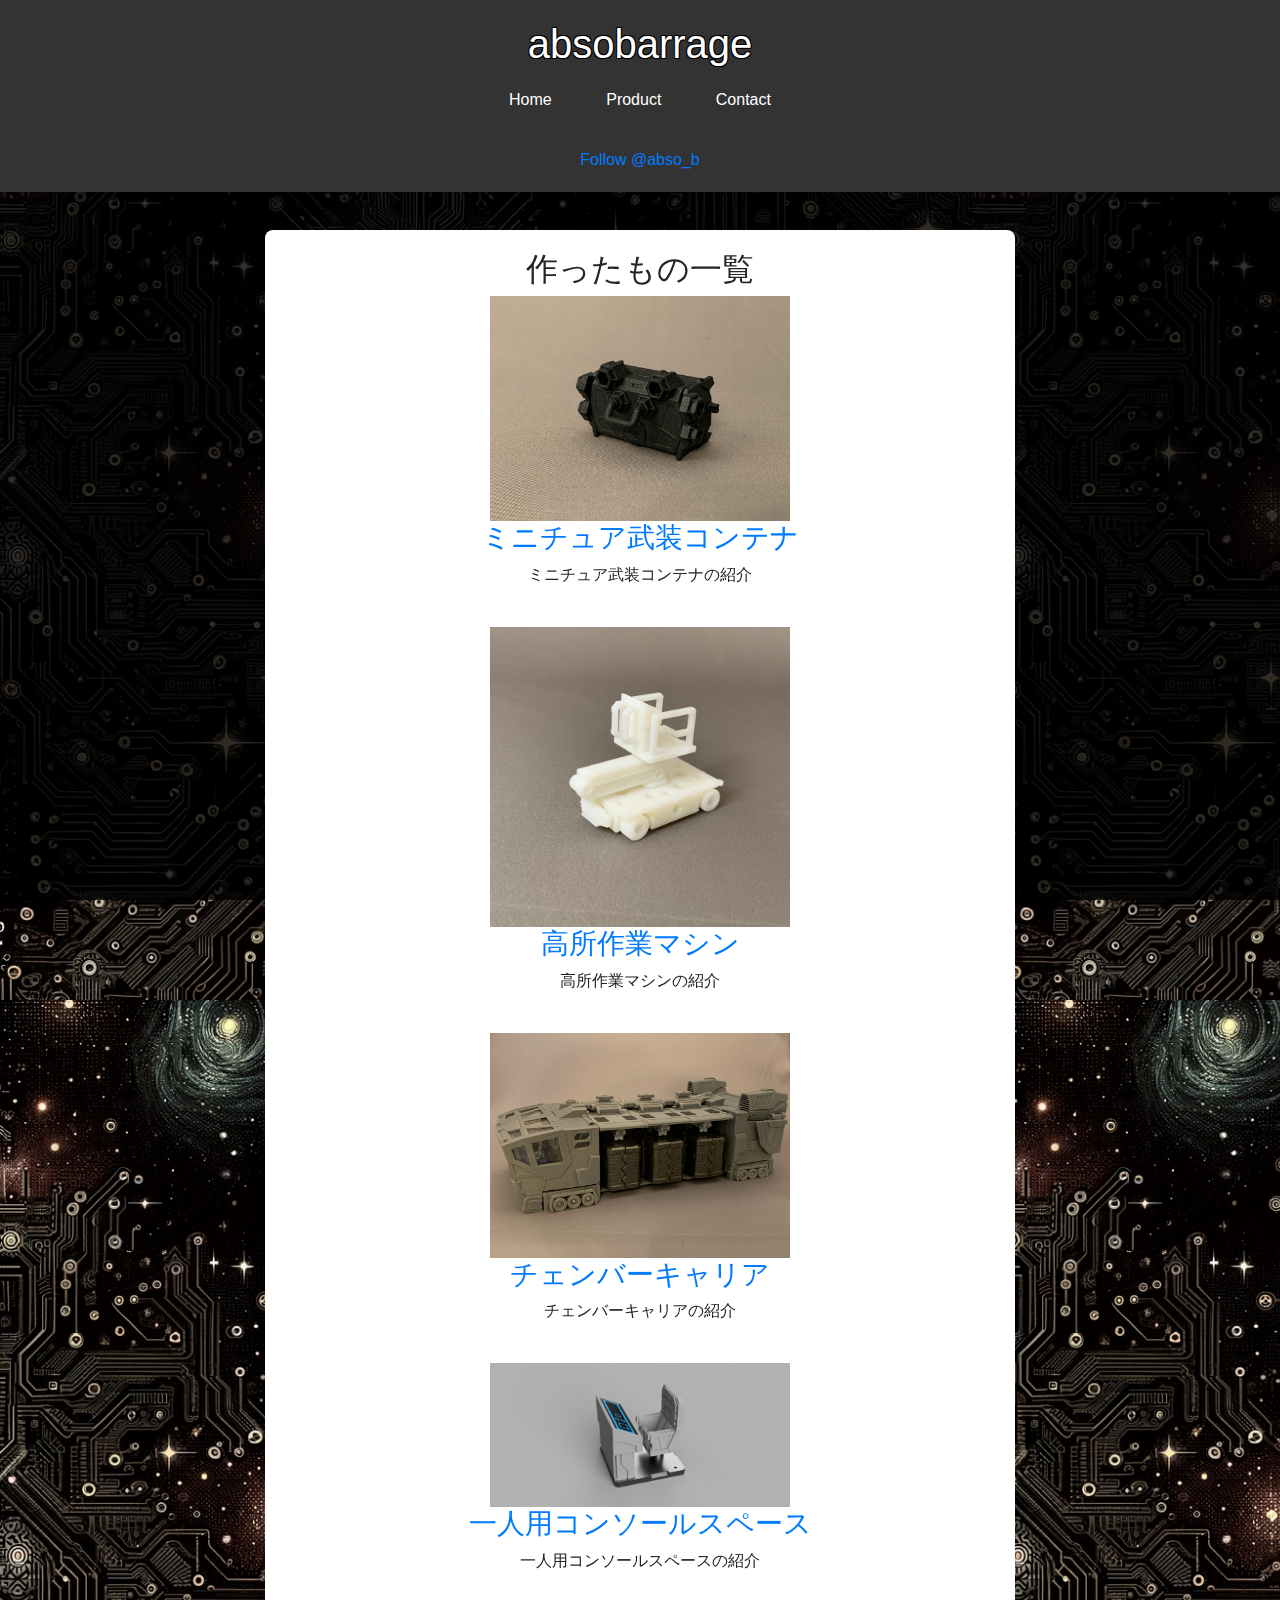
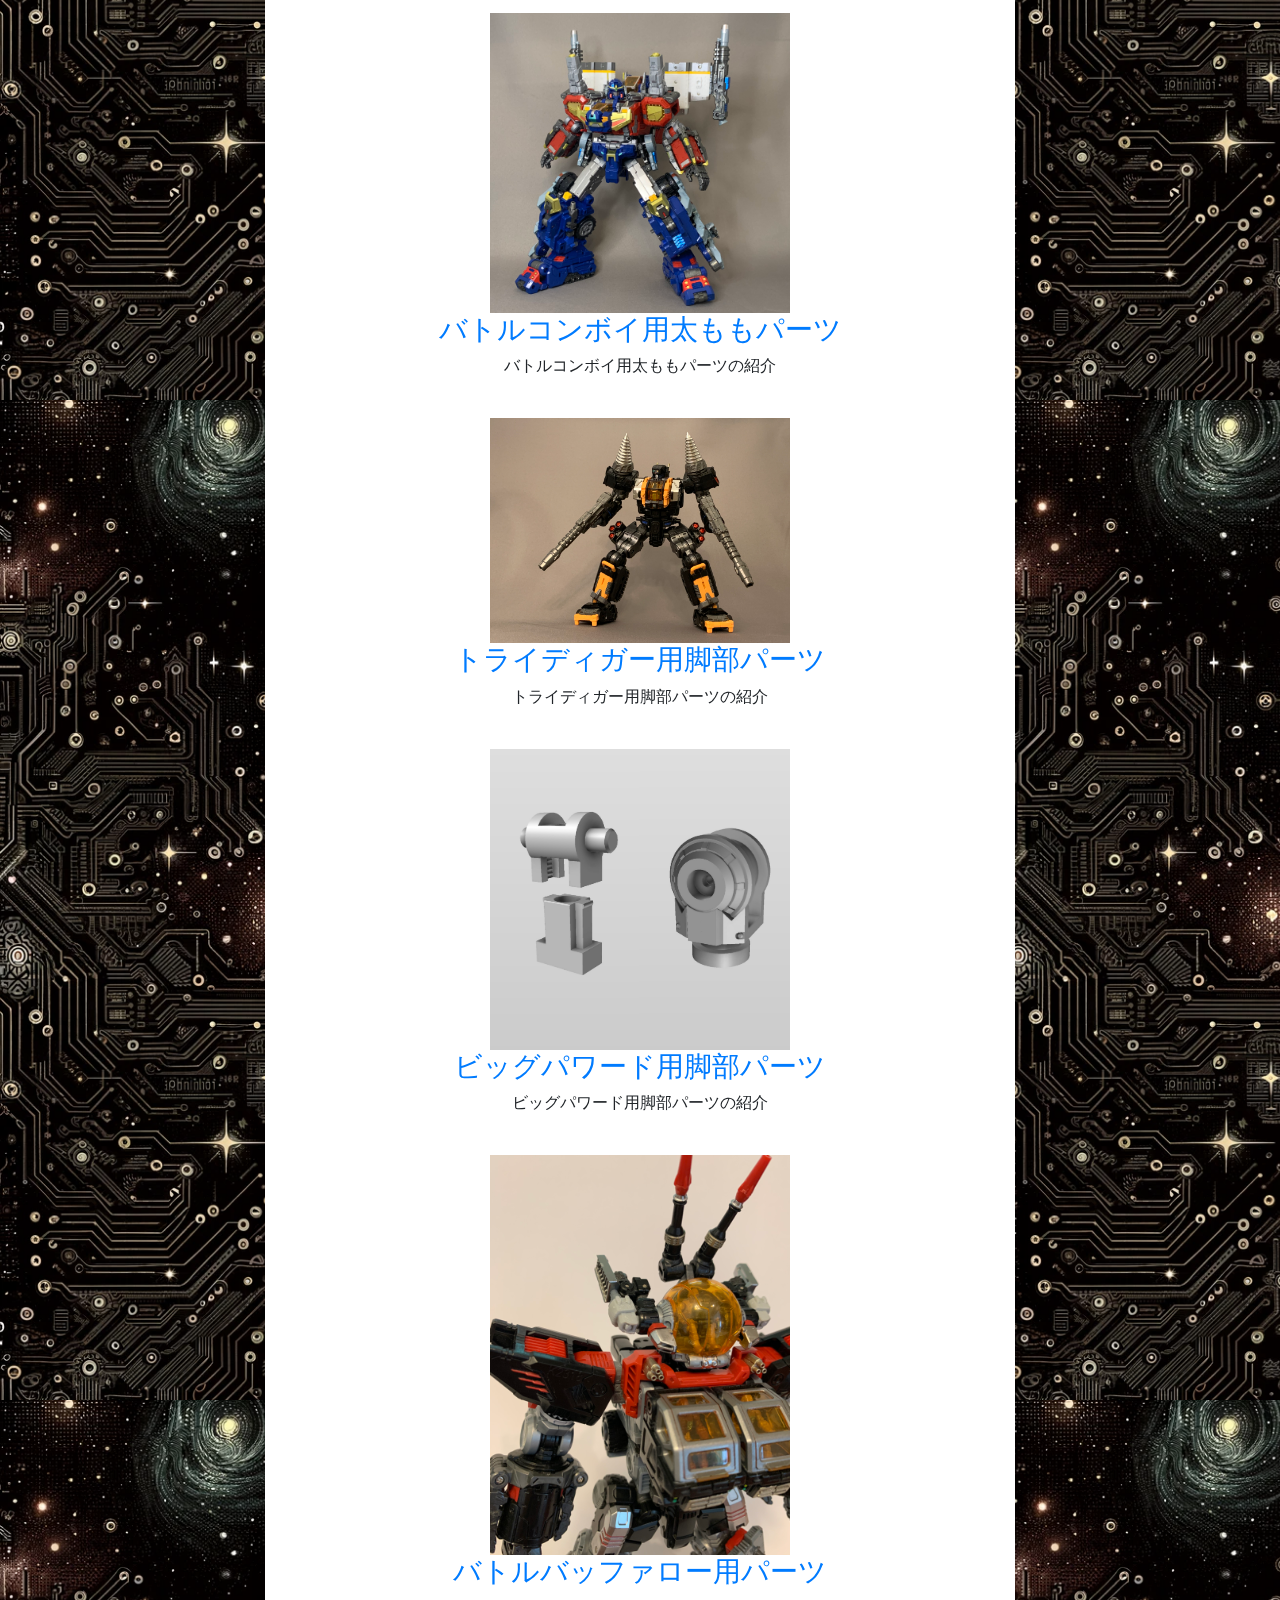
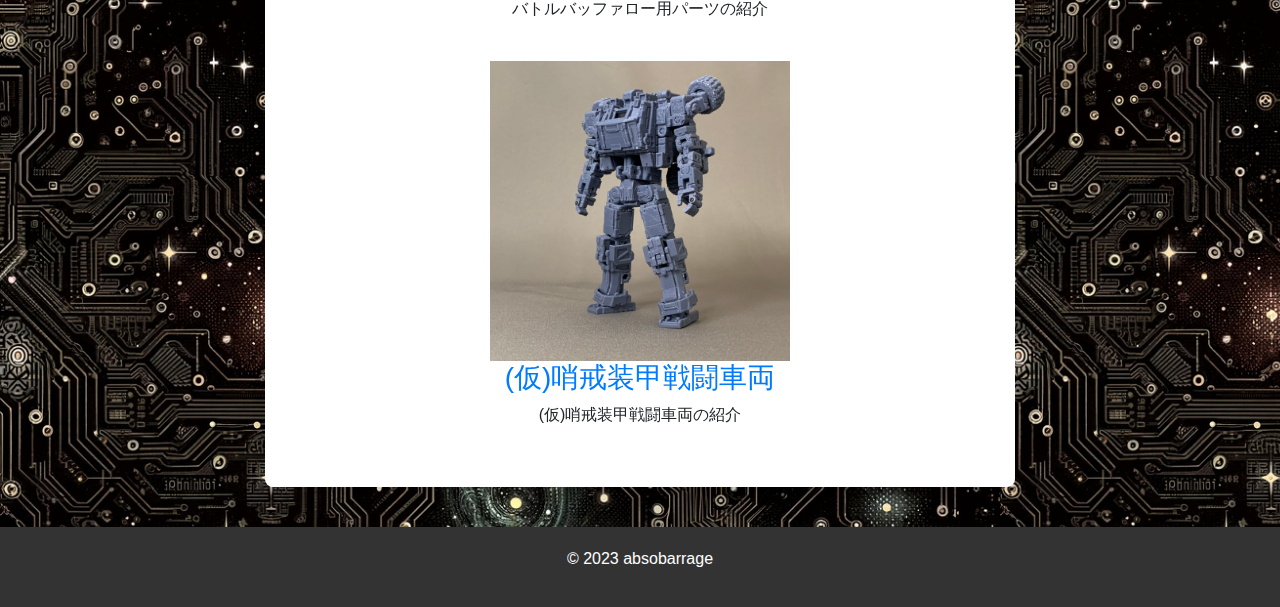
==== portfolio.html @ d7d439d9 "Add files via upload" ====
<!DOCTYPE html>
<html lang="ja">
<head>
    <meta charset="UTF-8">
    <meta name="viewport" content="width=device-width, initial-scale=1.0">
    <title>portofolio - absobarrage</title>
    <link rel="stylesheet" href="styles.css">
	
	<!-- Bootstrap CSS -->
	<link rel="stylesheet" href="https://stackpath.bootstrapcdn.com/bootstrap/4.5.2/css/bootstrap.min.css">

	<!-- Optional JavaScript -->
	<!-- jQuery first, then Popper.js, then Bootstrap JS -->
	<script src="https://code.jquery.com/jquery-3.5.1.slim.min.js"></script>
	<script src="https://cdn.jsdelivr.net/npm/popper.js@1.9.4/dist/umd/popper.min.js"></script>
	<script src="https://stackpath.bootstrapcdn.com/bootstrap/4.5.2/js/bootstrap.min.js"></script>
	
</head>
<body>
    <header>
		<div class="header-container">
			<h1>absobarrage</h1>
			<nav>
				<ul>
					<li><a href="index.html">Home</a></li>
					<li><a href="portfolio.html">Product</a></li> <!-- 作品一覧ページへのリンクを追加 -->
					<li><a href="index.html#contact">Contact</a></li>
					
				</ul>
			</nav>
			<a href="https://twitter.com/@abso_b?ref_src=twsrc%5Etfw" class="twitter-follow-button" data-show-count="false">Follow @abso_b</a>
			<script async src="https://platform.twitter.com/widgets.js" charset="utf-8"></script>
		</div>
    </header>

    <section class="portfolio-section">
        <h2>作ったもの一覧</h2>
        <!-- 既存の作品 -->
		<div class="portfolio-item">
			<a href="work1.html">
				<img src="portofolio_img/IMG_1380.JPG" alt="ミニチュア武装コンテナ" class="portfolio-image">
				<h3>ミニチュア武装コンテナ</h3>
			</a>
			<p>ミニチュア武装コンテナの紹介</p>
		</div>
		
		<br>

		<!-- 新しい作品2 -->
		<div class="portfolio-item">
			<a href="work2.html">
				<img src="portofolio_img/IMG_E1884.JPG" alt="高所作業マシン" class="portfolio-image">
				<h3>高所作業マシン</h3>
			</a>
			<p>高所作業マシンの紹介</p>
		</div>
		
		<br>

		<!-- 新しい作品3 -->
		<div class="portfolio-item">
			<a href="work3.html">
				<img src="portofolio_img/IMG_0081.JPG" alt="チェンバーキャリア" class="portfolio-image">
				<h3>チェンバーキャリア</h3>
			</a>
			<p>チェンバーキャリアの紹介</p>
		</div>
		
		<br>

		<!-- 新しい作品4 -->
		<div class="portfolio-item">
			<a href="work4.html">
				<img src="portofolio_img/cons_03 v2.png" alt="一人用コンソールスペース" class="portfolio-image">
				<h3>一人用コンソールスペース</h3>
			</a>
			<p>一人用コンソールスペースの紹介</p>
		</div>
		
		<br>

		<!-- 新しい作品5 -->
		<div class="portfolio-item">
			<a href="work5.html">
				<img src="portofolio_img/IMG_E1767.JPG" alt="バトルコンボイ用太ももパーツ" class="portfolio-image">
				<h3>バトルコンボイ用太ももパーツ</h3>
			</a>
			<p>バトルコンボイ用太ももパーツの紹介</p>
		</div>
		
		<br>
		
		<!-- 新しい作品6 -->
		<div class="portfolio-item">
			<a href="work6.html">
				<img src="portofolio_img/IMG_1411.JPG" alt="トライディガー用脚部パーツ" class="portfolio-image">
				<h3>トライディガー用脚部パーツ</h3>
			</a>
			<p>トライディガー用脚部パーツの紹介</p>
		</div>
		
		<br>
		
		<!-- 新しい作品7 -->
		<div class="portfolio-item">
			<a href="work7.html">
				<img src="portofolio_img/bp01.png" alt="ビッグパワード用脚部パーツ" class="portfolio-image">
				<h3>ビッグパワード用脚部パーツ</h3>
			</a>
			<p>ビッグパワード用脚部パーツの紹介</p>
		</div>
		
		<br>
		
		<!-- 新しい作品8 -->
		<div class="portfolio-item">
			<a href="work8.html">
				<img src="portofolio_img/IMG_6472.JPG" alt="バトルバッファロー用パーツ" class="portfolio-image">
				<h3>バトルバッファロー用パーツ</h3>
			</a>
			<p>バトルバッファロー用パーツの紹介</p>
		</div>
		
		<br>
		
		<!-- 新しい作品9 -->
		<div class="portfolio-item">
			<a href="work9.html">
				<img src="portofolio_img/IMG_E1822.JPG" alt="(仮)哨戒装甲戦闘車両" class="portfolio-image">
				<h3>(仮)哨戒装甲戦闘車両</h3>
			</a>
			<p>(仮)哨戒装甲戦闘車両の紹介</p>
		</div>
		
		<br>
		
		
    </section>

    <footer>
        <p>&copy; 2023 absobarrage</p>
    </footer>
</body>
</html>
---- styles.css ----
/* ベーシックリセット */
* {
    margin: 0;
    padding: 0;
    box-sizing: border-box;
}

body {
    font-family: 'Arial', sans-serif;
    line-height: 1.6;
    padding-top: 80px; /* ヘッダーの高さに合わせて調整 */
    background: #f4f4f4; /* 背景色を少し暗めの色に設定 */
    color: #333; /* テキストの色 */
}

header {
    background: #333;
    color: #fff;
    padding: 20px 0;
    position: fixed;
    top: 0;
    width: 100%;
    z-index: 1000;
}

header h1 {
    text-align: center;
    margin: 0;
}

nav ul {
    list-style: none;
    padding: 0;
    text-align: center;
    padding-top: 10px;
}

nav ul li {
    display: inline;
    margin: 0 15px;
}

nav ul li a {
    color: #fff;
    text-decoration: none;
    padding: 5px 10px;
}

nav ul li a:hover {
    background: #555;
    border-radius: 5px;
}

section {
    padding: 20px;
    margin: 20px;
    background: #fff; /* セクションの背景色を白に設定 */
    border-radius: 8px; /* 角を丸くする */
    box-shadow: 0 5px 15px rgba(0,0,0,0.1); /* 影をつける */
}

footer {
    background: #333;
    color: #fff;
    text-align: center;
    padding: 20px 0;
    /*position: fixed;*/
	position: relative;
    bottom: 0;
    width: 100%;
}

/* レスポンシブ対応 */
@media (min-width: 768px) {
    .container {
        width: 750px;
        margin: auto;
    }
    
    header nav ul {
        padding-top: 0;
    }

    nav ul li {
        display: inline-block;
    }
    
    section {
        margin: 40px auto;
        max-width: 750px;
    }
}

/* ポートフォリオ内のイメージサイズ */
.portfolio-image {
    width: 100%; 
    height: auto; 
    max-width: 300px; 
    display: block;
    margin: 0 auto;
}

.portfolio-item {
    text-align: center; /* テキストを中央揃えにする */
}

.work-image {
    width: 100%; 
    height: auto; 
    max-width: 600px; /* または適切なサイズ */
    display: block;
    margin: 0 auto;
}

.image-container {
    display: flex;
    flex-direction: column; /* 縦方向に要素を並べる */
    align-items: center; /* 中央揃え */
}

.image-item {
    width: 600px; /* または希望の幅 */
    margin: 10px; /* 画像間のスペース */
    text-align: center; /* テキストを中央揃えにする */
}

.image-item img {
    width: 100%; /* 画像の幅をコンテナに合わせる */
}


body {
    background-image: url('bg04.png'); 
    background-repeat: repeat; 
    /*background-size: contain; */
	background-size: 1000px 1000px;
	position: relative;

}

html{
    height: 100%;
}

body::before {
    content: '';
    position: fixed;
    top: 0;
    left: 0;
    right: 0;
    bottom: 0;
    background: rgba(0, 0, 0, 0.8); /* 半透明の黒色オーバーレイ */
    z-index: -1;
	height: 100%;
    min-height: 100%;
}

.content {
  background-color: #ffffff; /* 背景を白に設定 */
  padding: 20px; /* コンテンツの周囲に余白を追加 */
  text-align: center;
  
  max-width: 750px; /* sectionと同じ幅に設定 */
  margin: 40px auto; /* 上下のマージンを適用し、左右は自動で中央揃えに */
  margin-top: 150px; /* ヘッダーの高さに応じて調整 */
}

header h1 {
  /*font-size: 24px;*/
  color: #ffffff; /* テキストの色を白に設定 */
  text-shadow: 
    -1px -1px 0 #000,  /* 左上の影 */
     1px -1px 0 #000,  /* 右上の影 */
    -1px 1px 0 #000,  /* 左下の影 */
     1px 1px 0 #000;  /* 右下の影 */
	 
}

/*
.content h1 {
  color: #ffffff; /* テキストの色を白に設定 *//*
  text-shadow: 
    -1px -1px 0 #000,  
     1px -1px 0 #000,
    -1px 1px 0 #000,
     1px 1px 0 #000; /* 各方向に黒色の影をつける *//*
}
*/

.work-section h2 {
    text-align: center;
}

.portfolio-section h2 {
    text-align: center;
}


/* カルーセルの画像サイズをコントロールするスタイル */
.carousel-item img {
    width: 100%; /* カルーセルの幅に合わせて調整 */
    max-height: 500px; /* 最大の高さを設定 */
    object-fit: cover; /* 画像のアスペクト比を保ちつつ、コンテナに合わせて調整 */
}

.carousel-caption h3 {
    -webkit-text-stroke: 1.0px #000; /* WebKitブラウザ向け */
    text-stroke: 1px #000; /* 標準のプロパティ、サポート外のブラウザもあるので注意 */
    color: #fff; /* テキストの色 */
	font-weight: bold; /* テキストを太文字にする */
}

.carousel-caption p {
    -webkit-text-stroke: 0.5px #000;
    text-stroke: 0.5px #000;
    color: #fff;
	font-weight: bold; /* テキストを太文字にする */
}

#about {
    margin-top: 150px; /* ヘッダーの高さに応じて調整 */
}

.header-container {
    display: flex;
    flex-direction: column;
    align-items: center;
    justify-content: center;
	gap: 20px;
}

.portfolio-section {
    margin-top: 150px; /* ヘッダーの高さに応じて調整 */
}
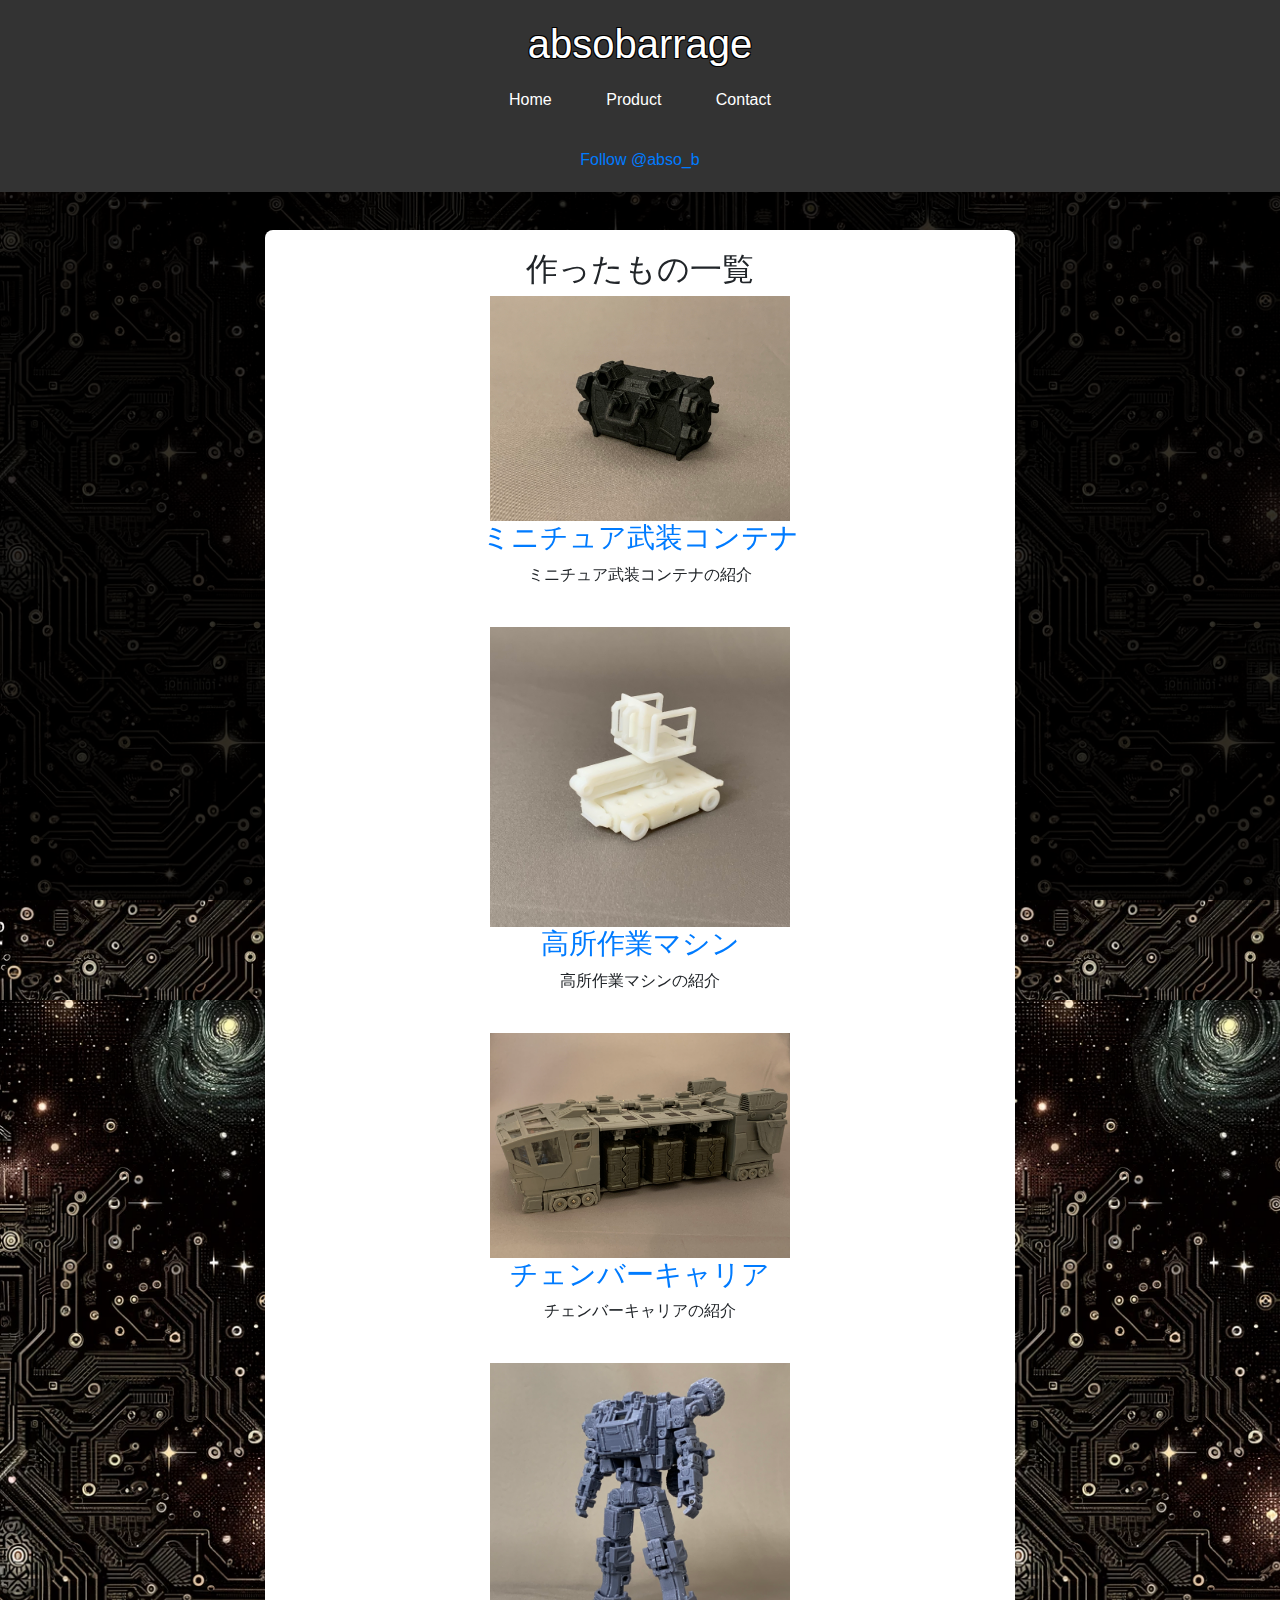
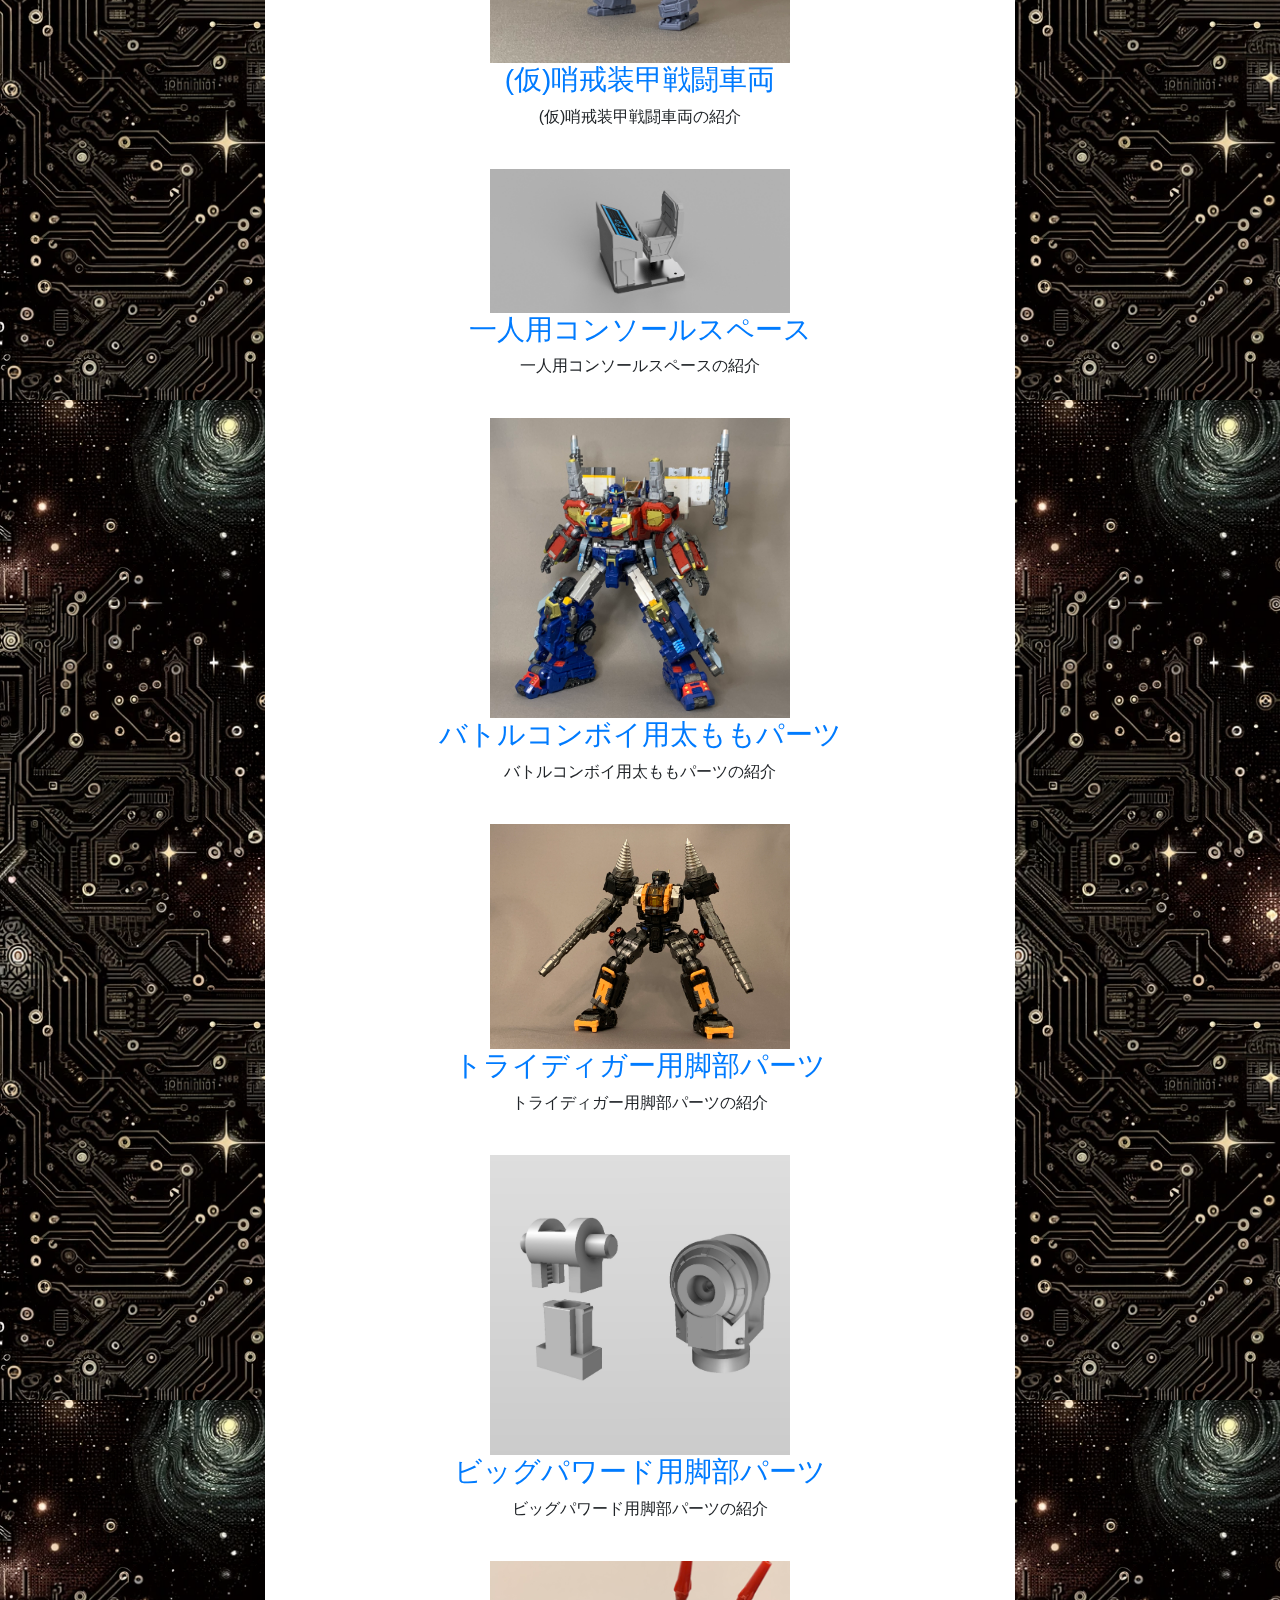
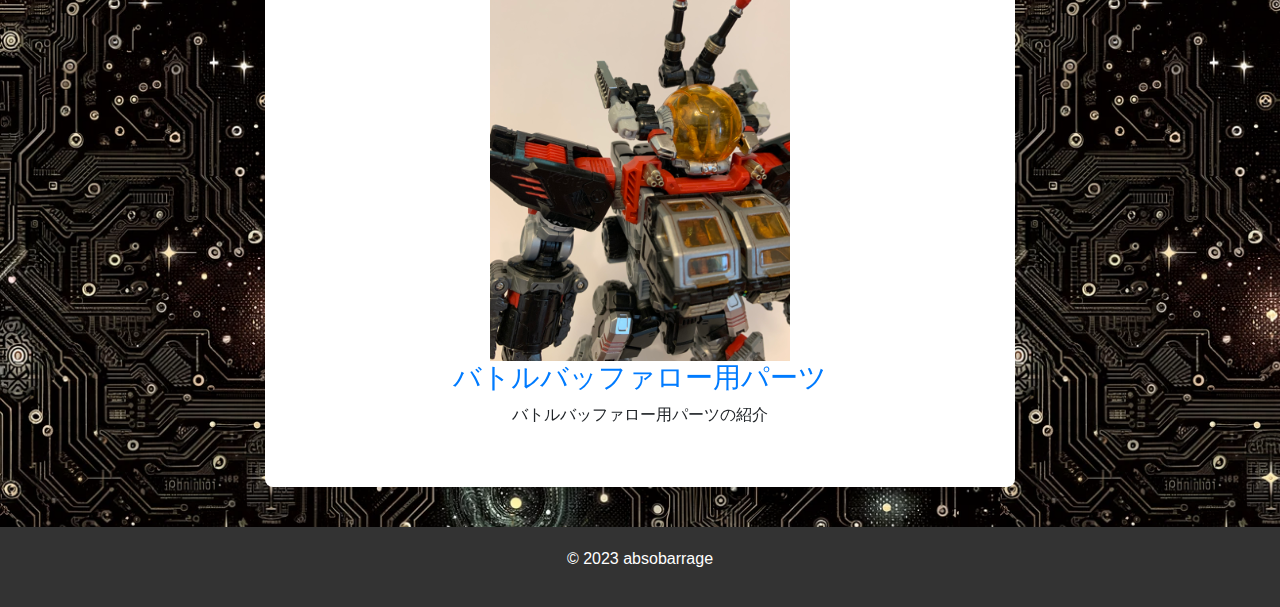
==== commit ae3086b0: "Add files via upload" ====
--- a/portfolio.html
+++ b/portfolio.html
@@ -35,7 +35,7 @@
 
     <section class="portfolio-section">
         <h2>作ったもの一覧</h2>
-        <!-- 既存の作品 -->
+        <!--  -->
 		<div class="portfolio-item">
 			<a href="work1.html">
 				<img src="portofolio_img/IMG_1380.JPG" alt="ミニチュア武装コンテナ" class="portfolio-image">
@@ -46,7 +46,7 @@
 		
 		<br>
 
-		<!-- 新しい作品2 -->
+		<!--  -->
 		<div class="portfolio-item">
 			<a href="work2.html">
 				<img src="portofolio_img/IMG_E1884.JPG" alt="高所作業マシン" class="portfolio-image">
@@ -57,7 +57,7 @@
 		
 		<br>
 
-		<!-- 新しい作品3 -->
+		<!--  -->
 		<div class="portfolio-item">
 			<a href="work3.html">
 				<img src="portofolio_img/IMG_0081.JPG" alt="チェンバーキャリア" class="portfolio-image">
@@ -67,10 +67,21 @@
 		</div>
 		
 		<br>
-
-		<!-- 新しい作品4 -->
+		
+		<!--  -->
 		<div class="portfolio-item">
 			<a href="work4.html">
+				<img src="portofolio_img/IMG_E1822.JPG" alt="(仮)哨戒装甲戦闘車両" class="portfolio-image">
+				<h3>(仮)哨戒装甲戦闘車両</h3>
+			</a>
+			<p>(仮)哨戒装甲戦闘車両の紹介</p>
+		</div>
+		
+		<br>
+
+		<!--  -->
+		<div class="portfolio-item">
+			<a href="work5.html">
 				<img src="portofolio_img/cons_03 v2.png" alt="一人用コンソールスペース" class="portfolio-image">
 				<h3>一人用コンソールスペース</h3>
 			</a>
@@ -79,9 +90,9 @@
 		
 		<br>
 
-		<!-- 新しい作品5 -->
+		<!--  -->
 		<div class="portfolio-item">
-			<a href="work5.html">
+			<a href="work6.html">
 				<img src="portofolio_img/IMG_E1767.JPG" alt="バトルコンボイ用太ももパーツ" class="portfolio-image">
 				<h3>バトルコンボイ用太ももパーツ</h3>
 			</a>
@@ -90,9 +101,9 @@
 		
 		<br>
 		
-		<!-- 新しい作品6 -->
+		<!--  -->
 		<div class="portfolio-item">
-			<a href="work6.html">
+			<a href="work7.html">
 				<img src="portofolio_img/IMG_1411.JPG" alt="トライディガー用脚部パーツ" class="portfolio-image">
 				<h3>トライディガー用脚部パーツ</h3>
 			</a>
@@ -101,9 +112,9 @@
 		
 		<br>
 		
-		<!-- 新しい作品7 -->
+		<!--  -->
 		<div class="portfolio-item">
-			<a href="work7.html">
+			<a href="work8.html">
 				<img src="portofolio_img/bp01.png" alt="ビッグパワード用脚部パーツ" class="portfolio-image">
 				<h3>ビッグパワード用脚部パーツ</h3>
 			</a>
@@ -112,9 +123,9 @@
 		
 		<br>
 		
-		<!-- 新しい作品8 -->
+		<!--  -->
 		<div class="portfolio-item">
-			<a href="work8.html">
+			<a href="work9.html">
 				<img src="portofolio_img/IMG_6472.JPG" alt="バトルバッファロー用パーツ" class="portfolio-image">
 				<h3>バトルバッファロー用パーツ</h3>
 			</a>
@@ -123,16 +134,7 @@
 		
 		<br>
 		
-		<!-- 新しい作品9 -->
-		<div class="portfolio-item">
-			<a href="work9.html">
-				<img src="portofolio_img/IMG_E1822.JPG" alt="(仮)哨戒装甲戦闘車両" class="portfolio-image">
-				<h3>(仮)哨戒装甲戦闘車両</h3>
-			</a>
-			<p>(仮)哨戒装甲戦闘車両の紹介</p>
-		</div>
 		
-		<br>
 		
 		
     </section>
--- a/styles.css
+++ b/styles.css
@@ -233,3 +233,56 @@
     margin-top: 150px; /* ヘッダーの高さに応じて調整 */
 }
 
+@media (max-width: 768px) {
+    body {
+        padding-top: 60px; /* スマートフォンではヘッダーの高さを調整 */
+    }
+
+    header {
+        padding: 15px 0; /* ヘッダーのパディングを調整 */
+    }
+
+    header h1 {
+        font-size: 20px; /* タイトルのフォントサイズを小さく */
+    }
+
+    .portfolio-item, .work-image, .image-item {
+        width: 100%; /* 画像とコンテンツの幅を画面幅に合わせる */
+        margin: 5px 0; /* 画像間のマージンを調整 */
+    }
+
+    .image-container {
+        flex-direction: column; /* 画像を縦に並べる */
+    }
+
+    .content {
+        padding: 10px; /* コンテンツのパディングを調整 */
+        margin: 20px auto; /* マージンを調整 */
+		margin-top: 100px; /* Adjust this value as needed to push content below the header */
+    }
+
+    /* その他、スマートフォン向けのスタイル調整を追加 */
+	.image-item img {
+        max-width: 100%;
+		height: auto;
+    }
+	
+	.image-container img {
+		max-width: 100%;
+		height: auto;
+	}
+	
+	.text-container {
+		word-wrap: break-word;
+	}
+	
+	.carousel-item img {
+        height: 250px; /* 適切な高さに調整 */
+        object-fit: cover; /* 画像のアスペクト比を維持 */
+    }
+	
+	.carousel-caption h3, .carousel-caption p {
+        font-size: 16px; /* Smaller font size for smaller screens */
+    }
+	
+}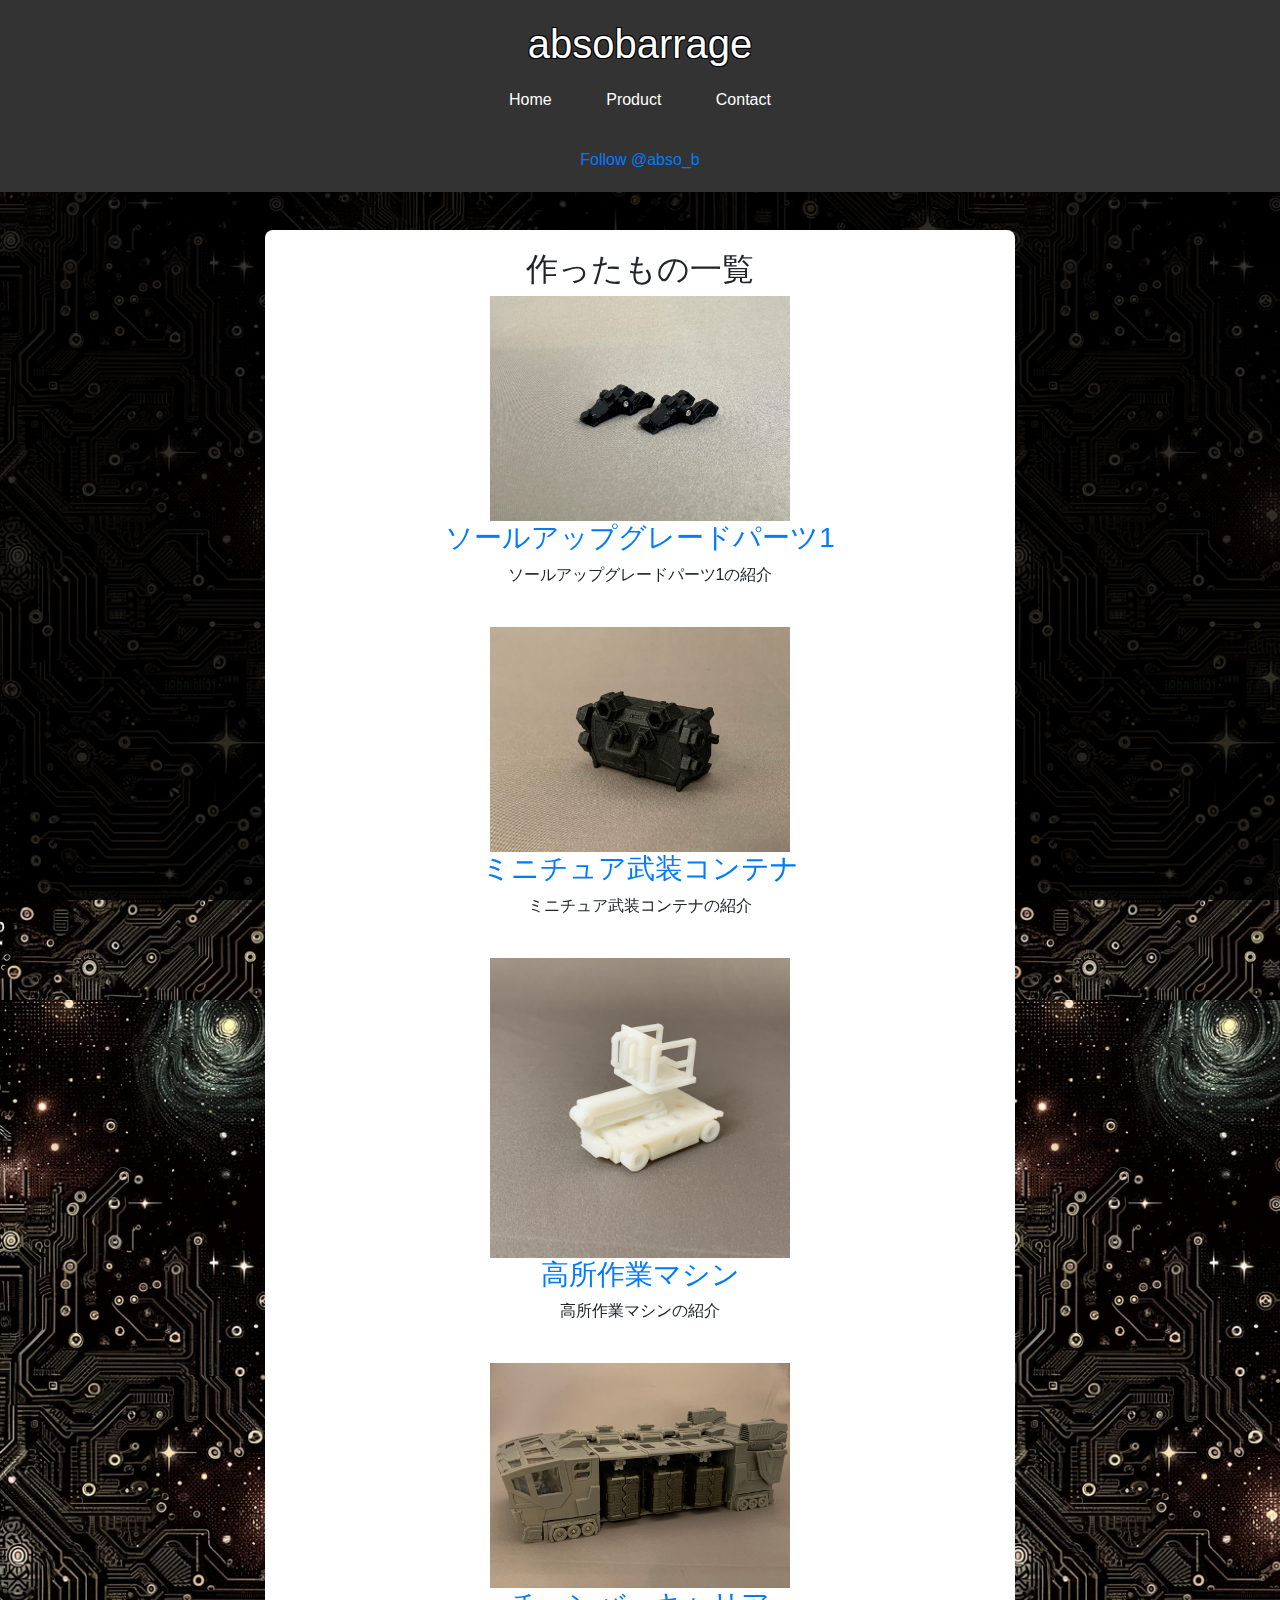
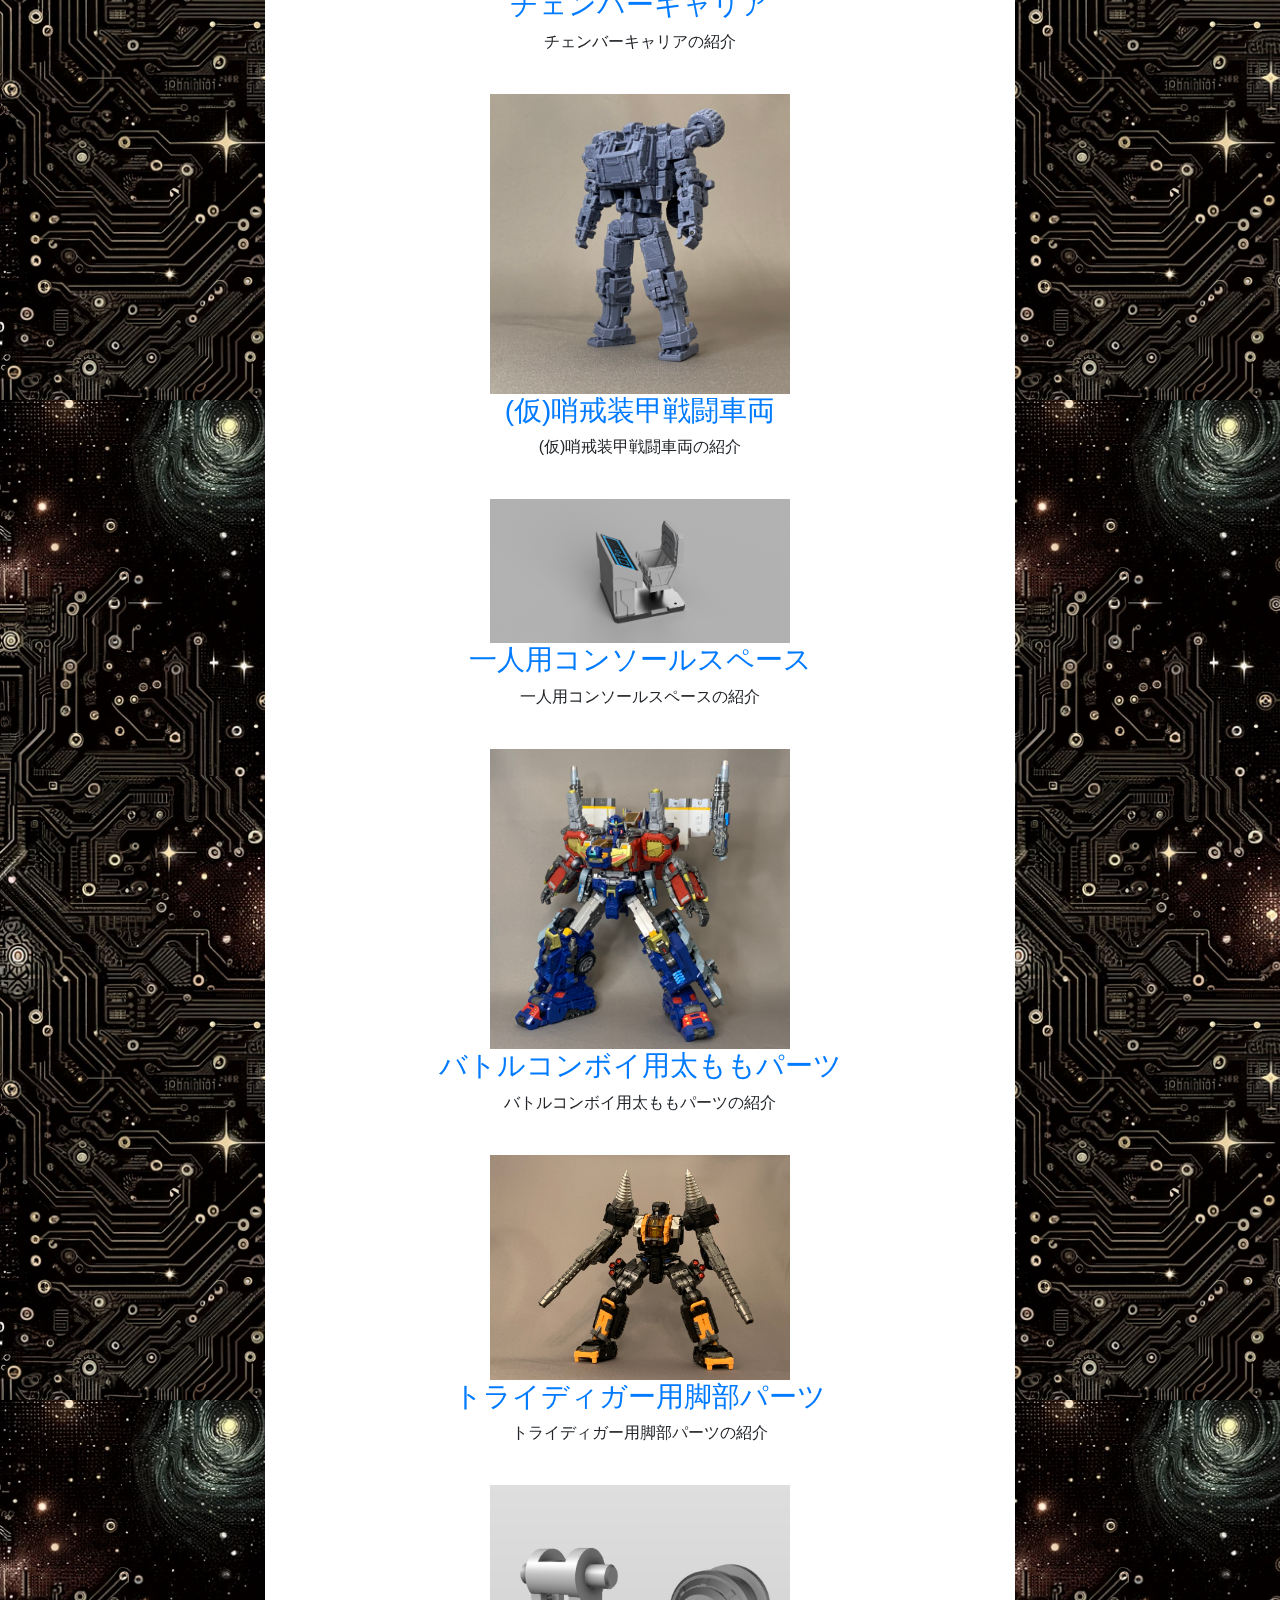
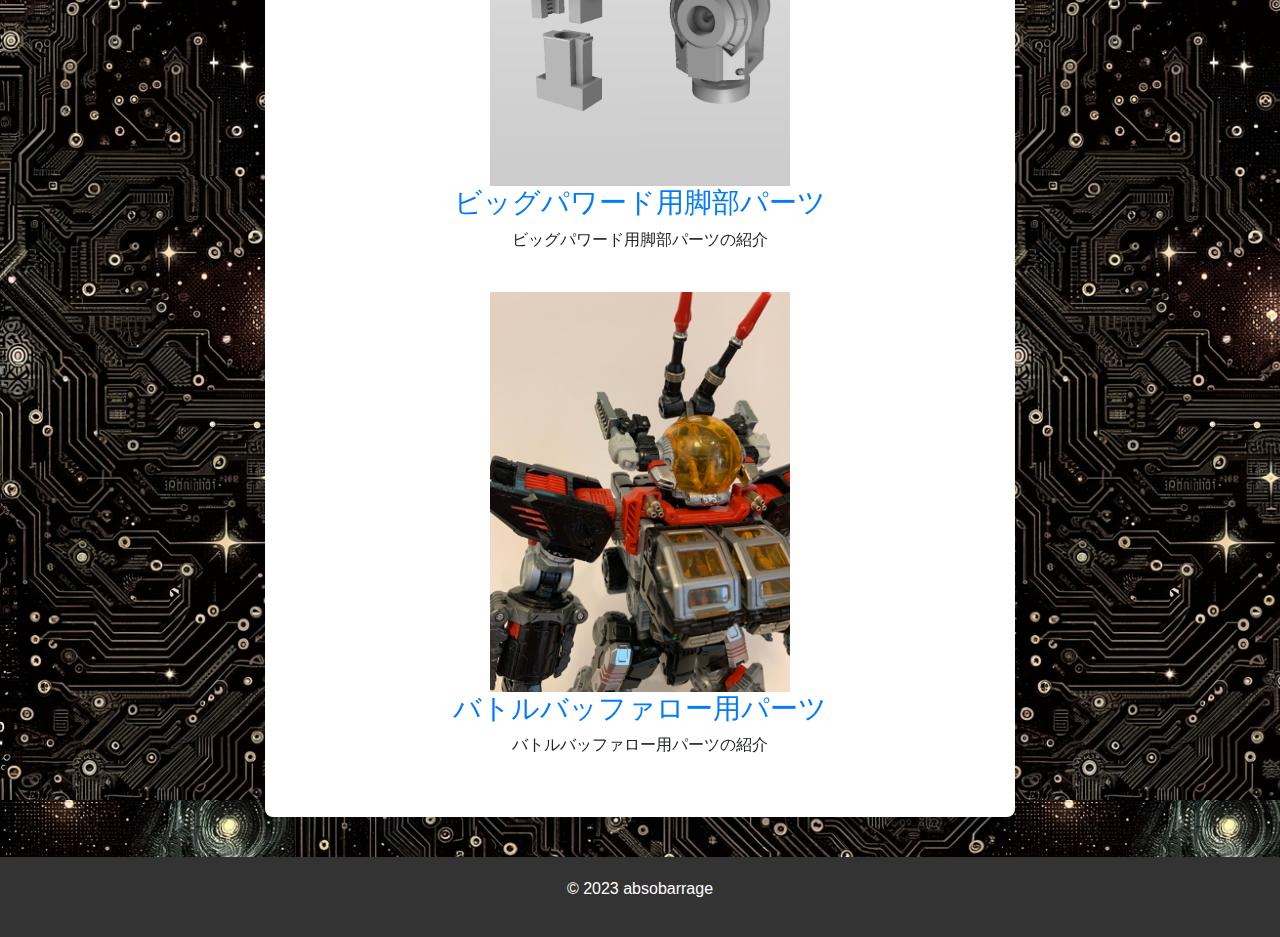
==== commit da0aa528: "Add files via upload" ====
--- a/portfolio.html
+++ b/portfolio.html
@@ -1,6 +1,16 @@
 <!DOCTYPE html>
 <html lang="ja">
 <head>
+	<!-- Google tag (gtag.js) -->
+	<script async src="https://www.googletagmanager.com/gtag/js?id=G-5FZL527Q35"></script>
+	<script>
+	  window.dataLayer = window.dataLayer || [];
+	  function gtag(){dataLayer.push(arguments);}
+	  gtag('js', new Date());
+
+	  gtag('config', 'G-5FZL527Q35');
+	</script>
+
     <meta charset="UTF-8">
     <meta name="viewport" content="width=device-width, initial-scale=1.0">
     <title>portofolio - absobarrage</title>
@@ -35,6 +45,17 @@
 
     <section class="portfolio-section">
         <h2>作ったもの一覧</h2>
+		<!--  -->
+		<div class="portfolio-item">
+			<a href="work10.html">
+				<img src="portofolio_img/IMG_6706.JPG" alt="ソールアップグレードパーツ1" class="portfolio-image">
+				<h3>ソールアップグレードパーツ1</h3>
+			</a>
+			<p>ソールアップグレードパーツ1の紹介</p>
+		</div>
+		
+		<br>
+		
         <!--  -->
 		<div class="portfolio-item">
 			<a href="work1.html">
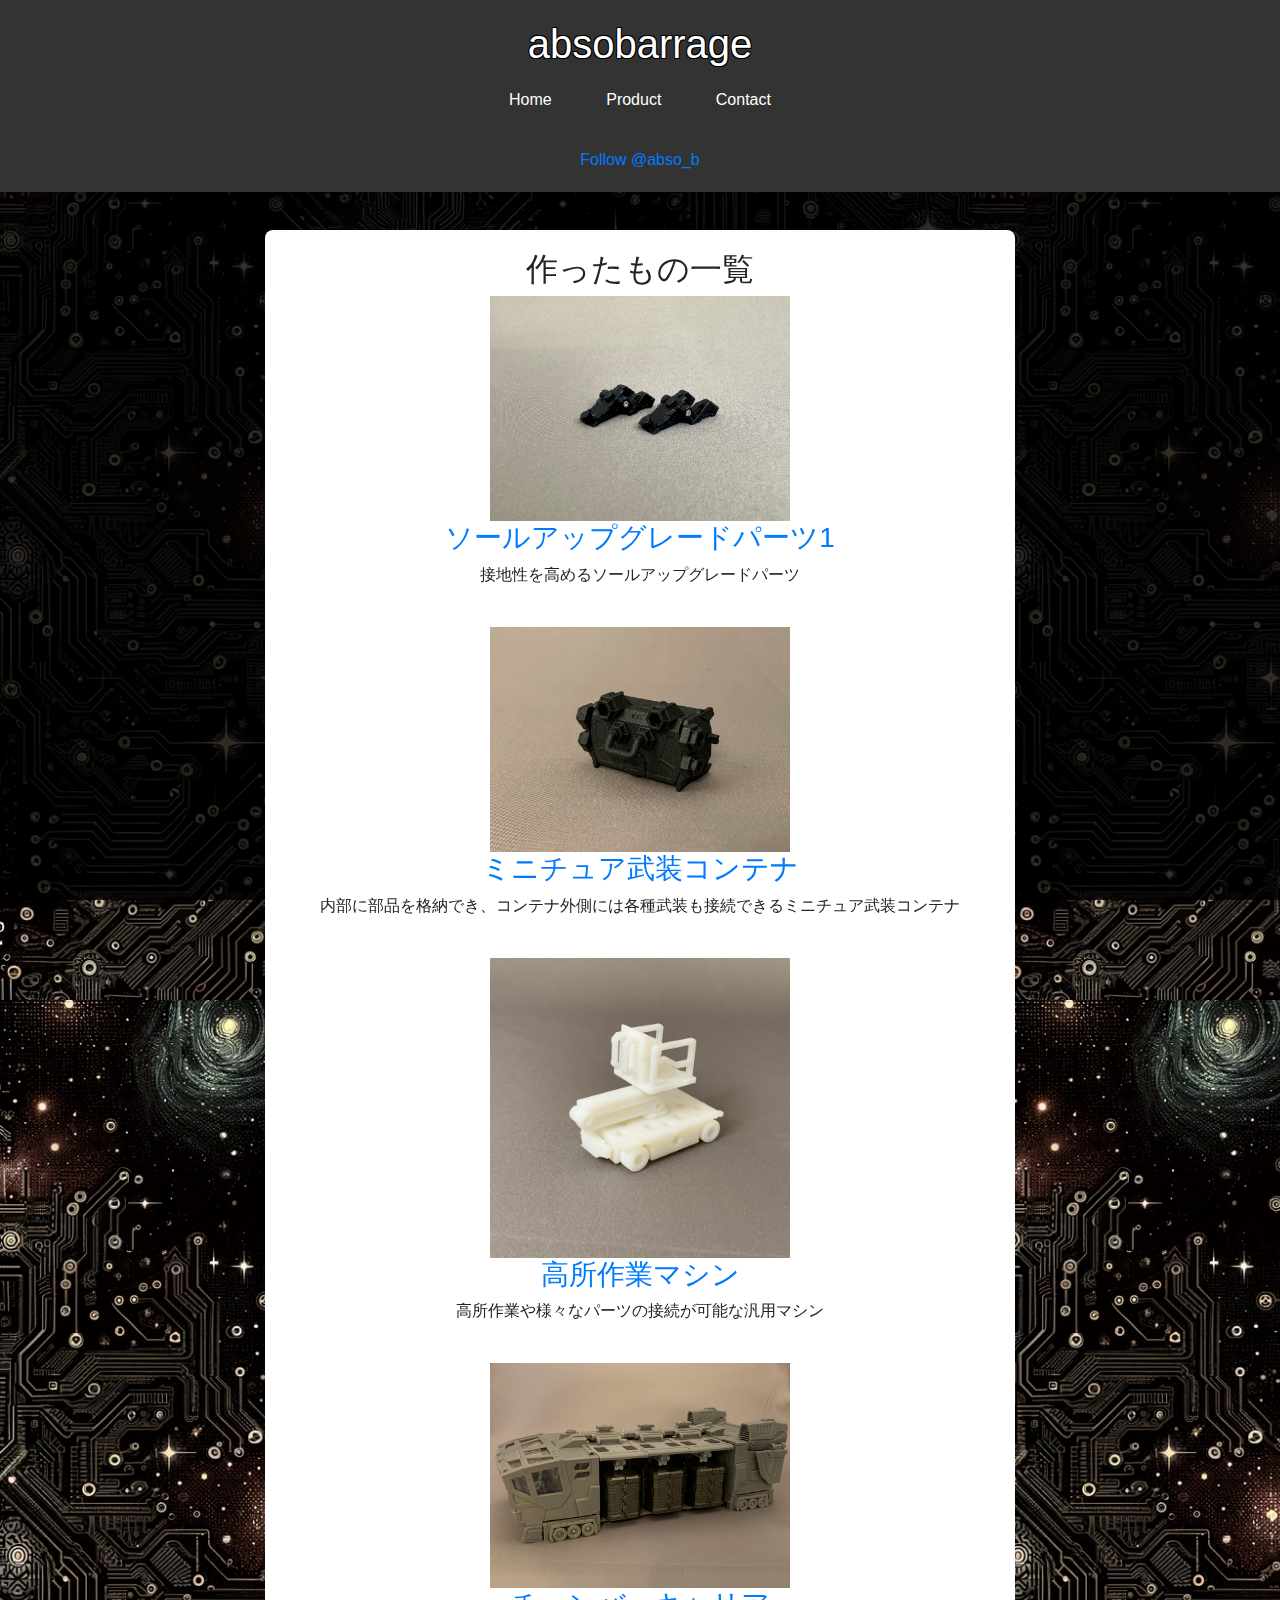
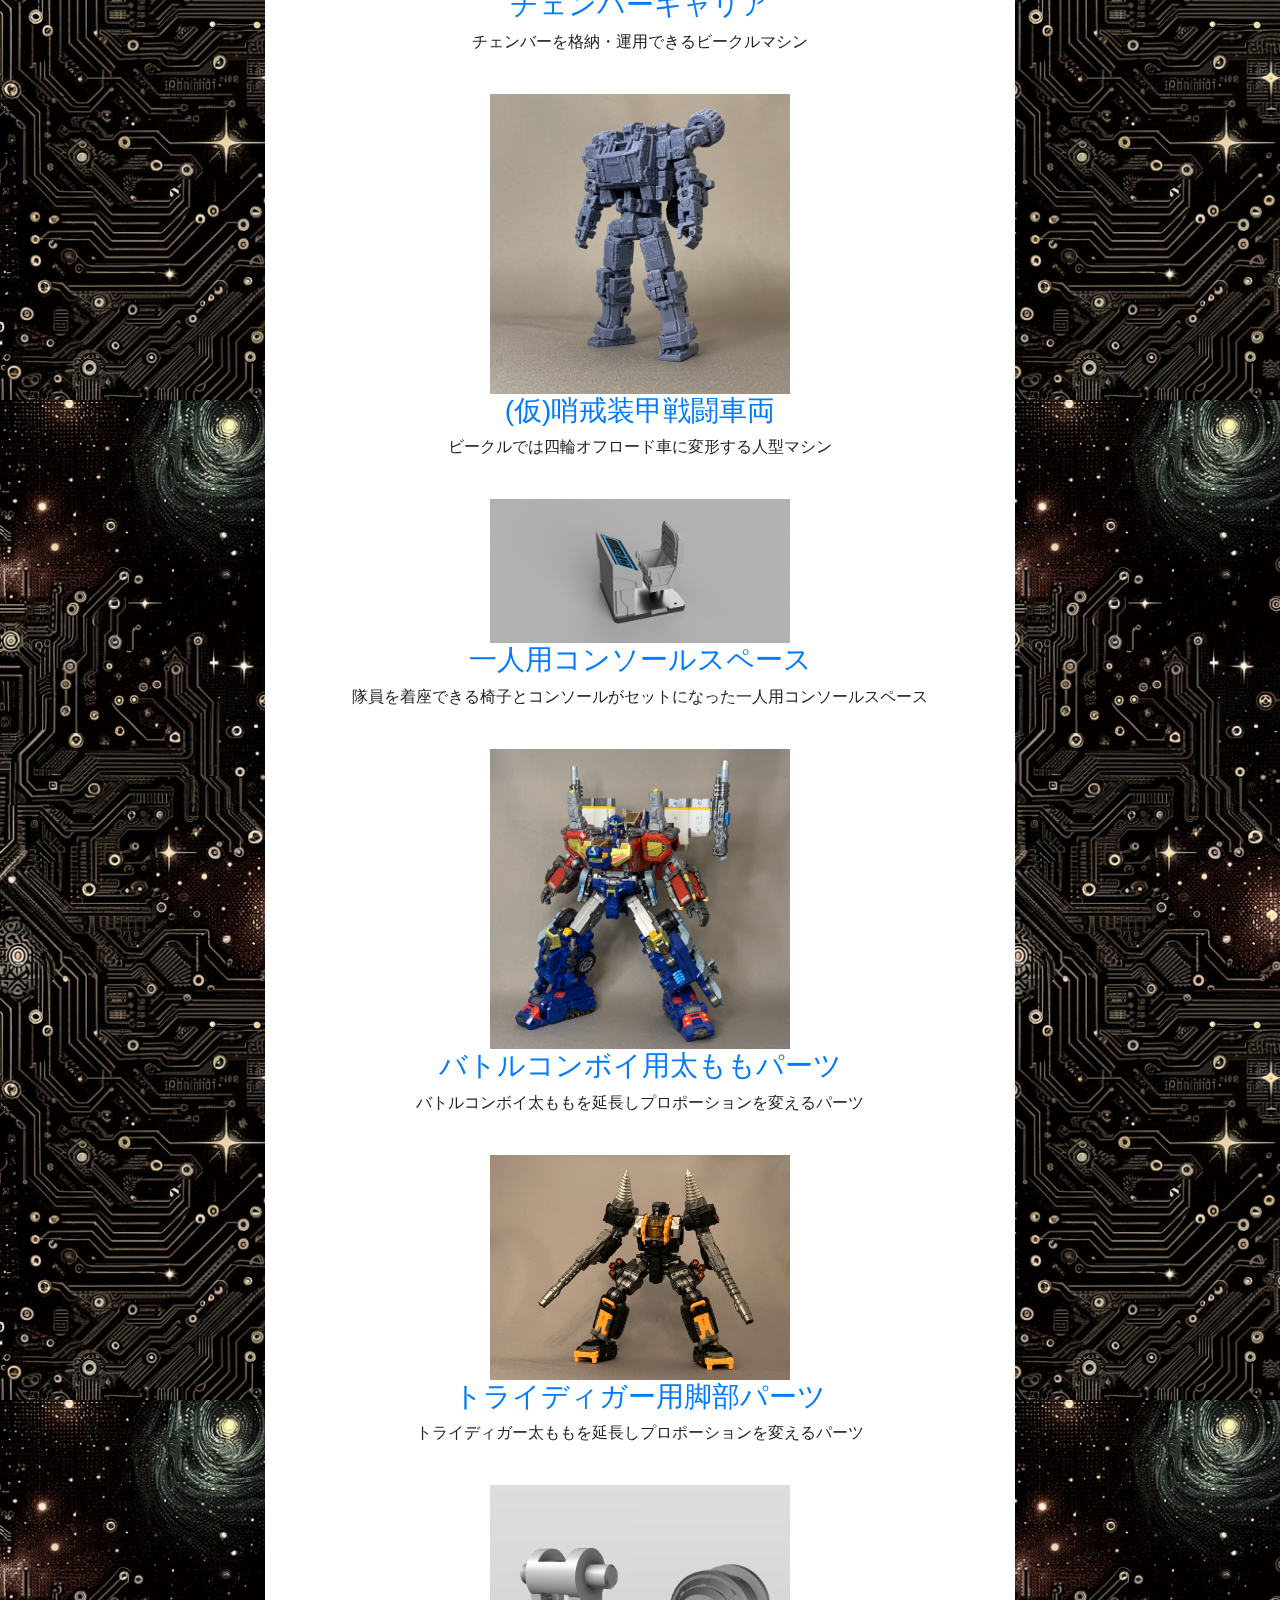
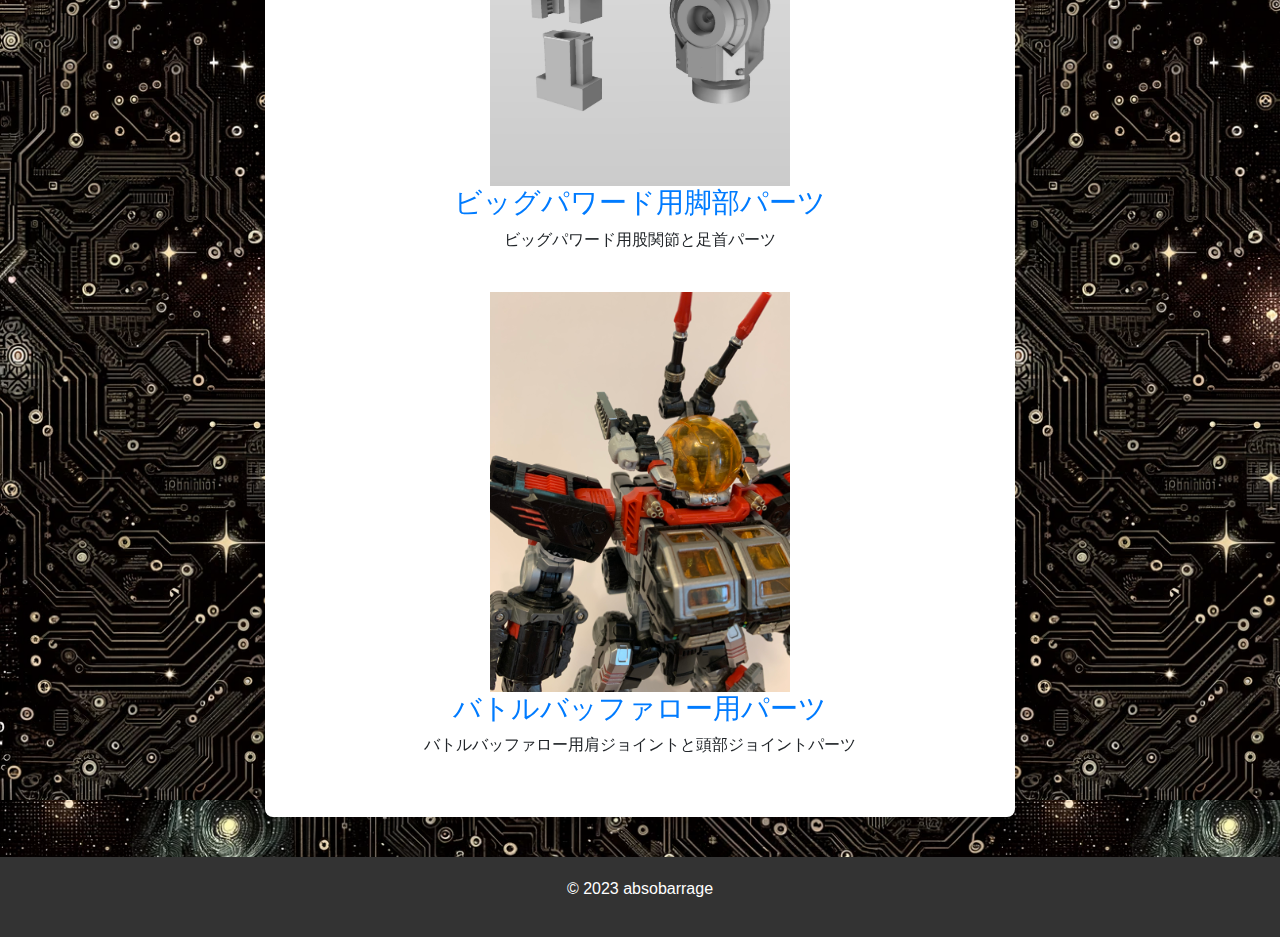
==== commit f75f433f: "Add files via upload" ====
--- a/portfolio.html
+++ b/portfolio.html
@@ -51,7 +51,7 @@
 				<img src="portofolio_img/IMG_6706.JPG" alt="ソールアップグレードパーツ1" class="portfolio-image">
 				<h3>ソールアップグレードパーツ1</h3>
 			</a>
-			<p>ソールアップグレードパーツ1の紹介</p>
+			<p>接地性を高めるソールアップグレードパーツ</p>
 		</div>
 		
 		<br>
@@ -62,7 +62,7 @@
 				<img src="portofolio_img/IMG_1380.JPG" alt="ミニチュア武装コンテナ" class="portfolio-image">
 				<h3>ミニチュア武装コンテナ</h3>
 			</a>
-			<p>ミニチュア武装コンテナの紹介</p>
+			<p>内部に部品を格納でき、コンテナ外側には各種武装も接続できるミニチュア武装コンテナ</p>
 		</div>
 		
 		<br>
@@ -73,7 +73,7 @@
 				<img src="portofolio_img/IMG_E1884.JPG" alt="高所作業マシン" class="portfolio-image">
 				<h3>高所作業マシン</h3>
 			</a>
-			<p>高所作業マシンの紹介</p>
+			<p>高所作業や様々なパーツの接続が可能な汎用マシン</p>
 		</div>
 		
 		<br>
@@ -84,7 +84,7 @@
 				<img src="portofolio_img/IMG_0081.JPG" alt="チェンバーキャリア" class="portfolio-image">
 				<h3>チェンバーキャリア</h3>
 			</a>
-			<p>チェンバーキャリアの紹介</p>
+			<p>チェンバーを格納・運用できるビークルマシン</p>
 		</div>
 		
 		<br>
@@ -95,7 +95,7 @@
 				<img src="portofolio_img/IMG_E1822.JPG" alt="(仮)哨戒装甲戦闘車両" class="portfolio-image">
 				<h3>(仮)哨戒装甲戦闘車両</h3>
 			</a>
-			<p>(仮)哨戒装甲戦闘車両の紹介</p>
+			<p>ビークルでは四輪オフロード車に変形する人型マシン</p>
 		</div>
 		
 		<br>
@@ -106,7 +106,7 @@
 				<img src="portofolio_img/cons_03 v2.png" alt="一人用コンソールスペース" class="portfolio-image">
 				<h3>一人用コンソールスペース</h3>
 			</a>
-			<p>一人用コンソールスペースの紹介</p>
+			<p>隊員を着座できる椅子とコンソールがセットになった一人用コンソールスペース</p>
 		</div>
 		
 		<br>
@@ -117,7 +117,7 @@
 				<img src="portofolio_img/IMG_E1767.JPG" alt="バトルコンボイ用太ももパーツ" class="portfolio-image">
 				<h3>バトルコンボイ用太ももパーツ</h3>
 			</a>
-			<p>バトルコンボイ用太ももパーツの紹介</p>
+			<p>バトルコンボイ太ももを延長しプロポーションを変えるパーツ</p>
 		</div>
 		
 		<br>
@@ -128,7 +128,7 @@
 				<img src="portofolio_img/IMG_1411.JPG" alt="トライディガー用脚部パーツ" class="portfolio-image">
 				<h3>トライディガー用脚部パーツ</h3>
 			</a>
-			<p>トライディガー用脚部パーツの紹介</p>
+			<p>トライディガー太ももを延長しプロポーションを変えるパーツ</p>
 		</div>
 		
 		<br>
@@ -139,7 +139,7 @@
 				<img src="portofolio_img/bp01.png" alt="ビッグパワード用脚部パーツ" class="portfolio-image">
 				<h3>ビッグパワード用脚部パーツ</h3>
 			</a>
-			<p>ビッグパワード用脚部パーツの紹介</p>
+			<p>ビッグパワード用股関節と足首パーツ</p>
 		</div>
 		
 		<br>
@@ -150,7 +150,7 @@
 				<img src="portofolio_img/IMG_6472.JPG" alt="バトルバッファロー用パーツ" class="portfolio-image">
 				<h3>バトルバッファロー用パーツ</h3>
 			</a>
-			<p>バトルバッファロー用パーツの紹介</p>
+			<p>バトルバッファロー用肩ジョイントと頭部ジョイントパーツ</p>
 		</div>
 		
 		<br>
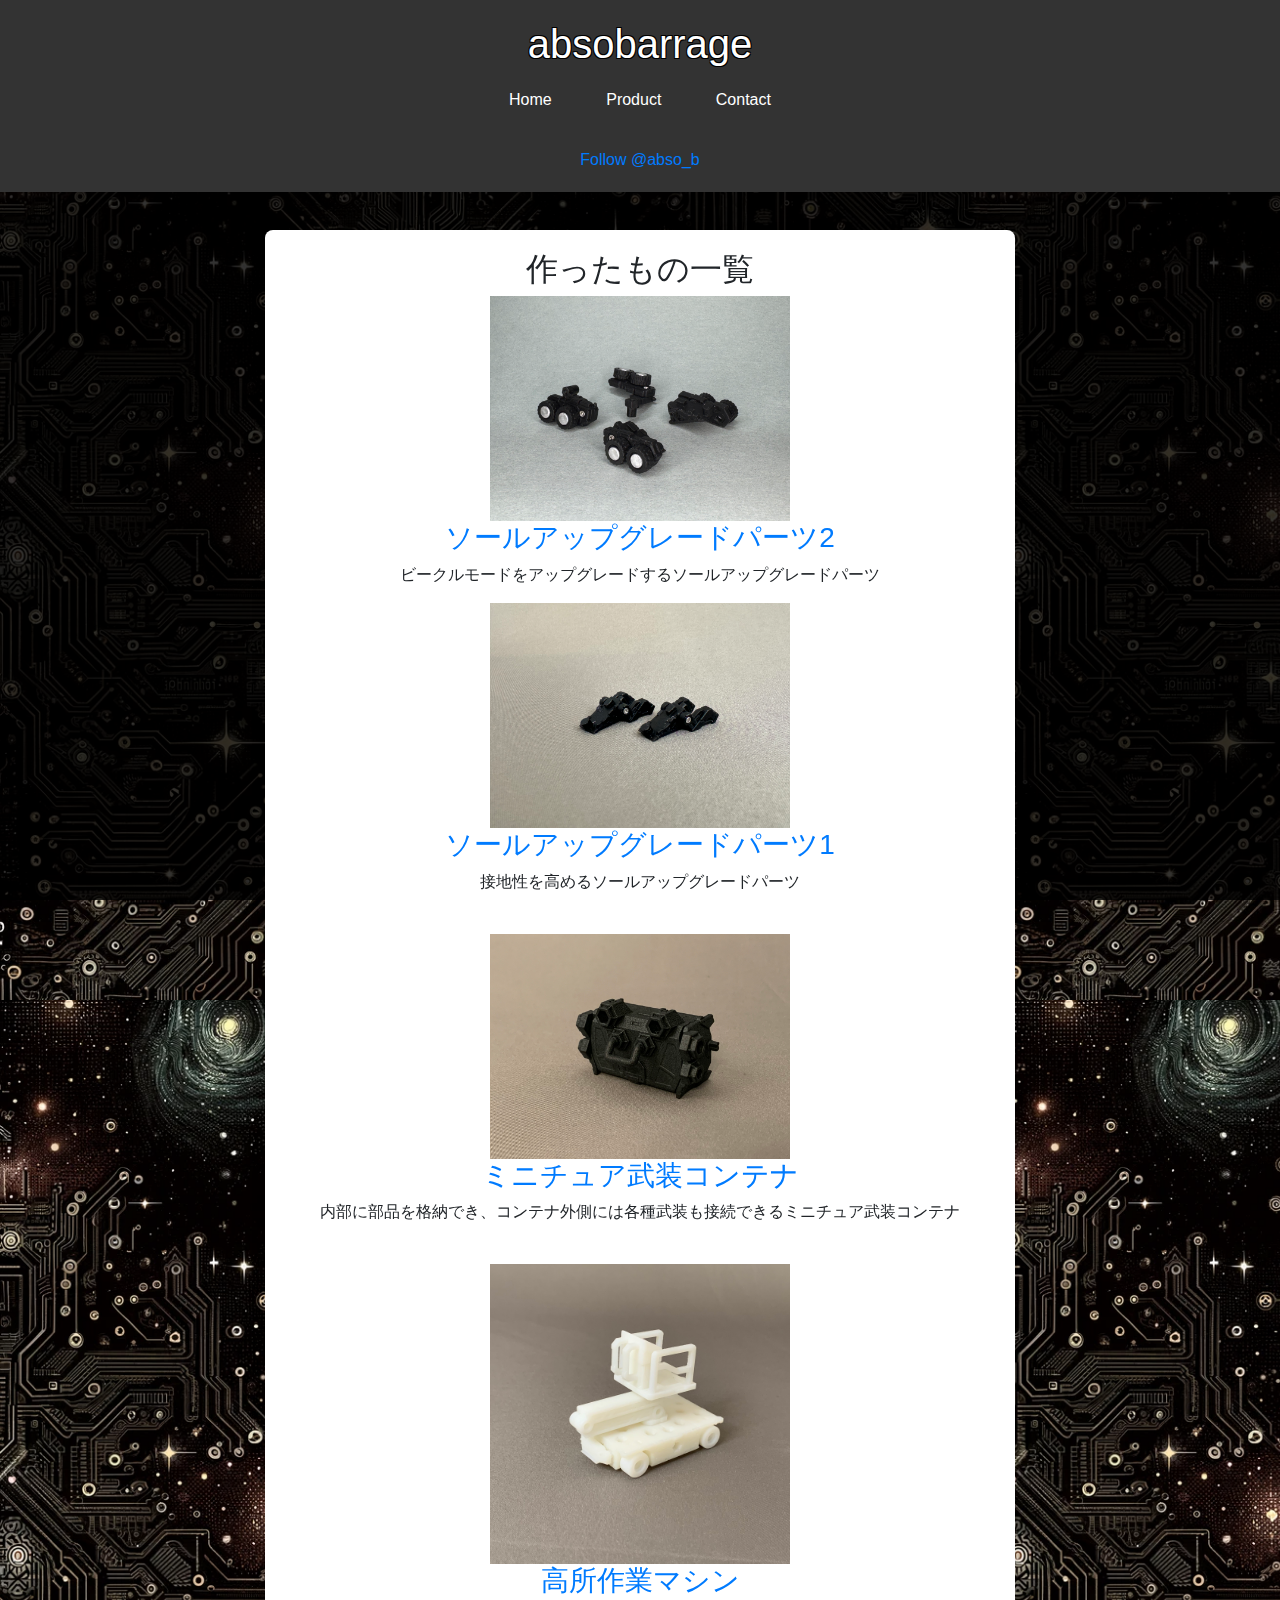
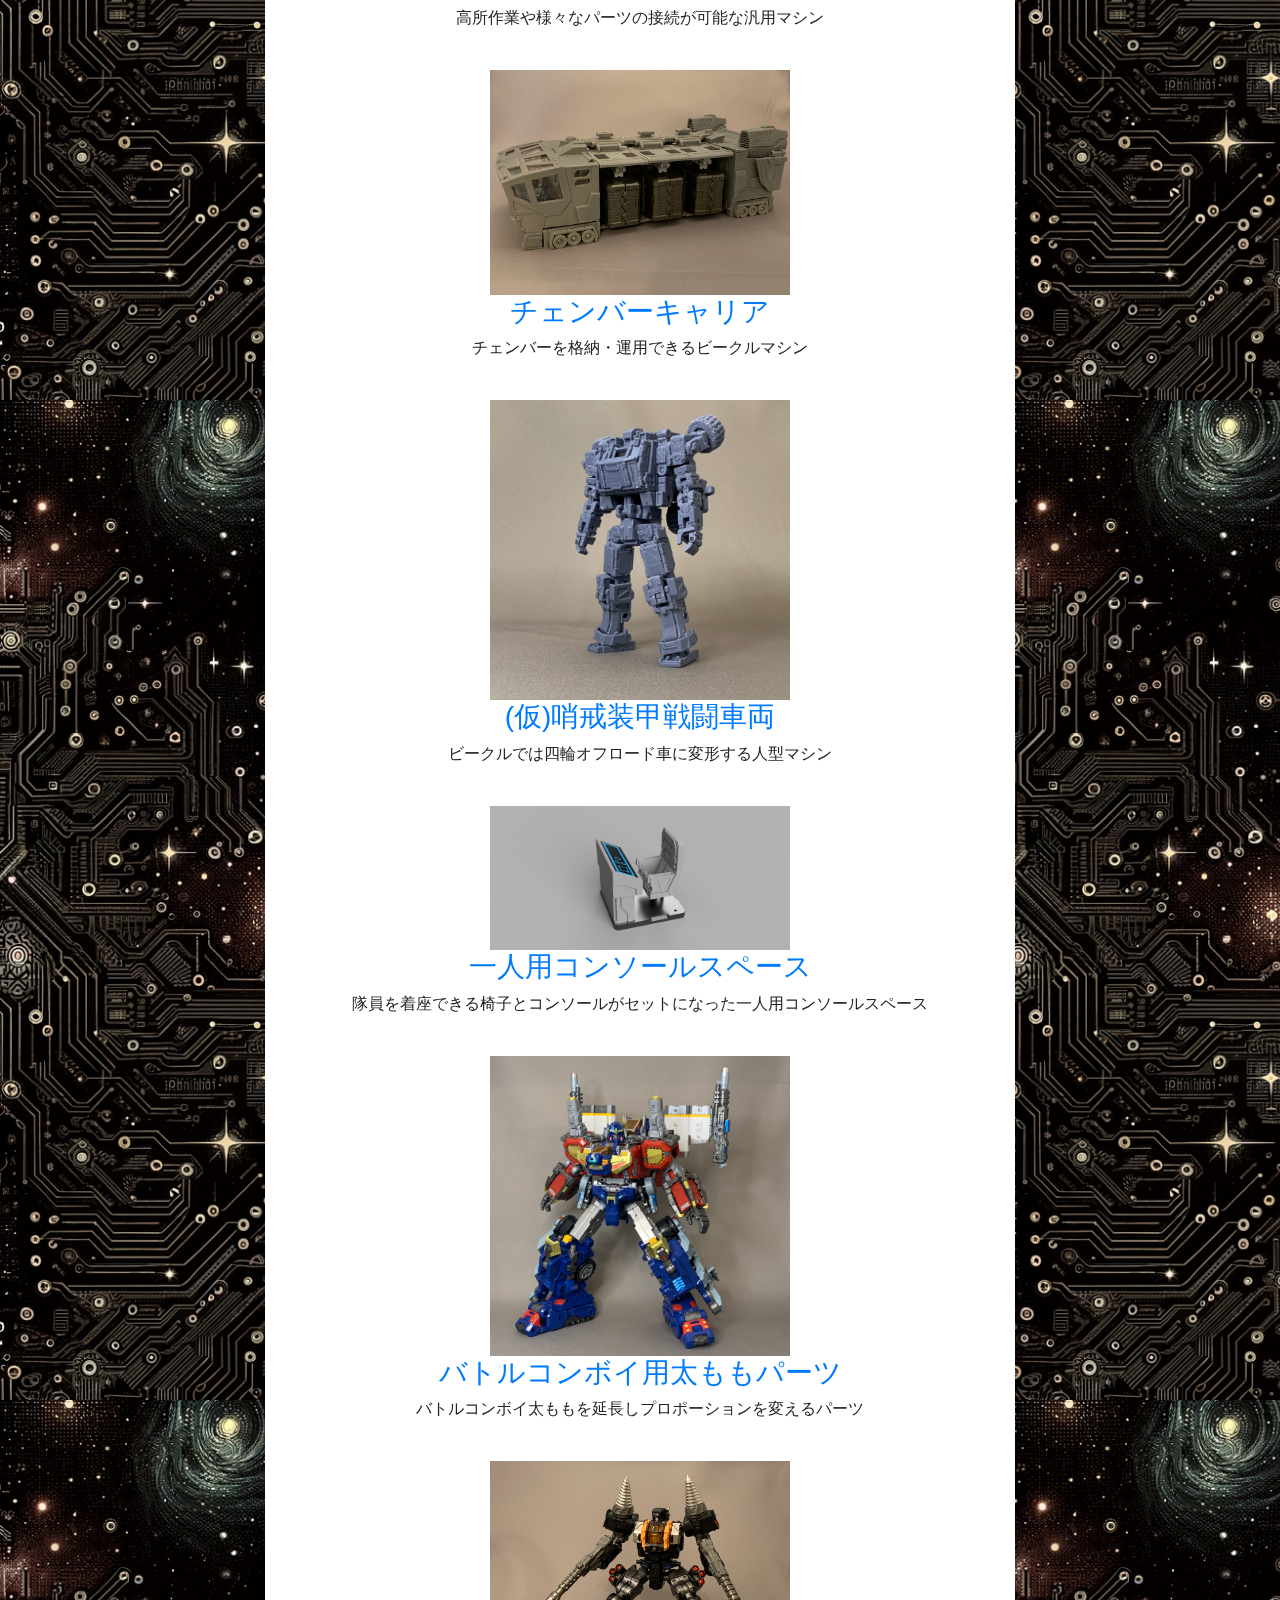
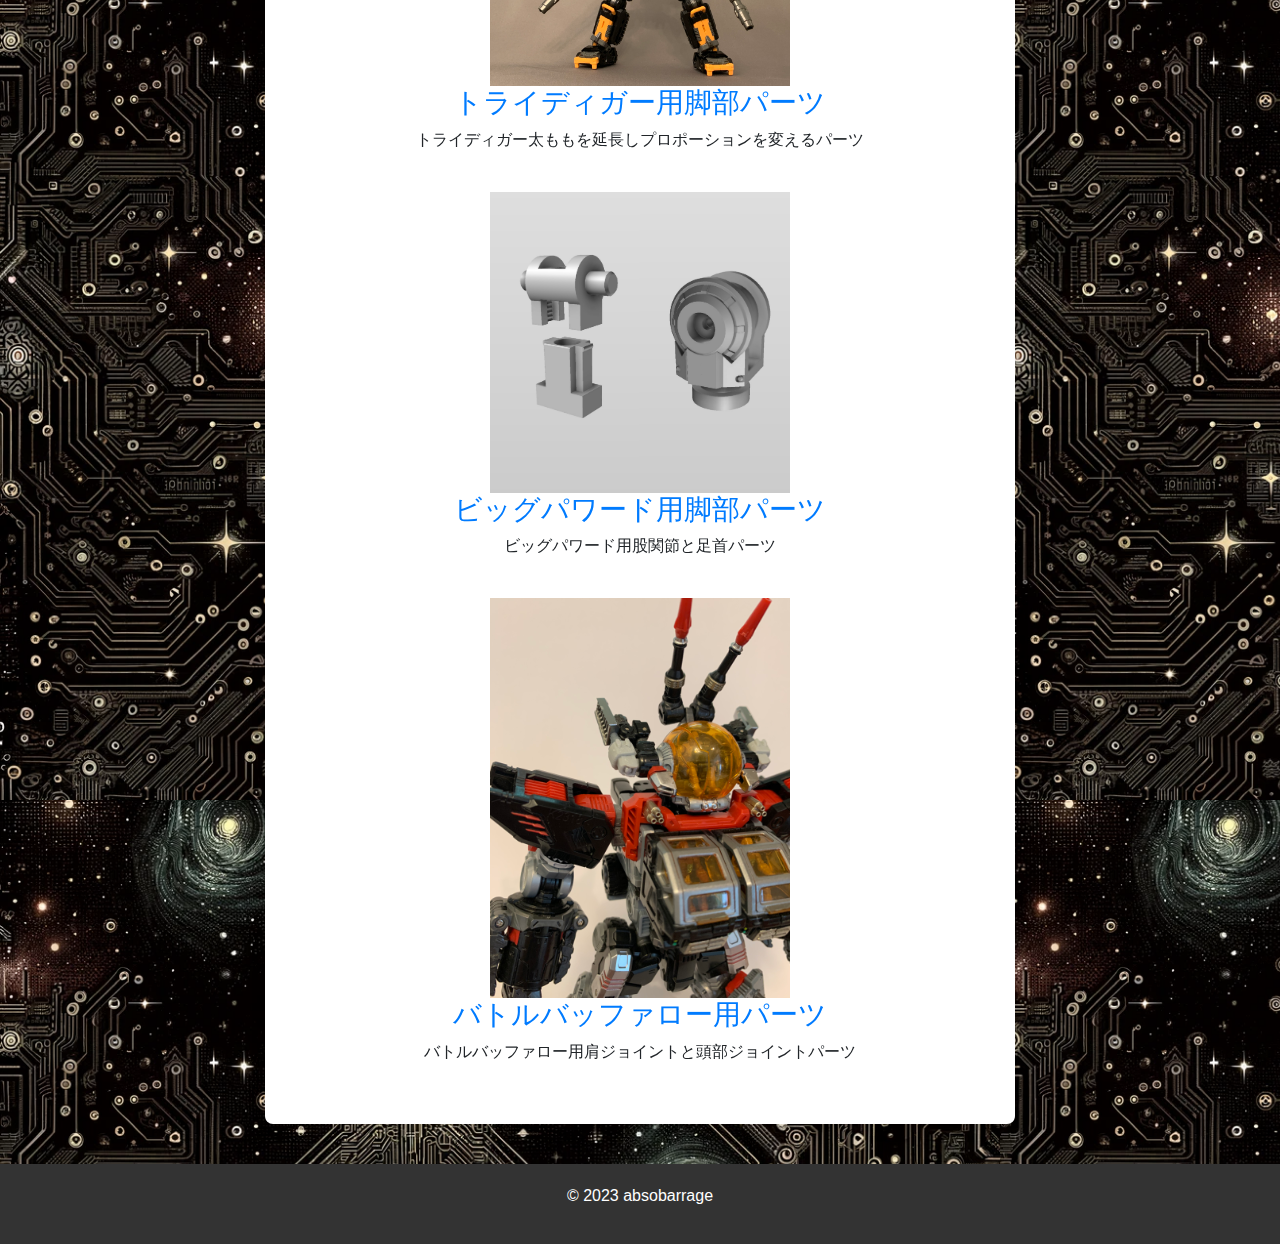
==== commit efc9f020: "Add files via upload" ====
--- a/portfolio.html
+++ b/portfolio.html
@@ -45,6 +45,15 @@
 
     <section class="portfolio-section">
         <h2>作ったもの一覧</h2>
+		<!--  -->
+		<div class="portfolio-item">
+			<a href="work11.html">
+				<img src="portofolio_img/IMG_8519.JPG" alt="ソールアップグレードパーツ2" class="portfolio-image">
+				<h3>ソールアップグレードパーツ2</h3>
+			</a>
+			<p>ビークルモードをアップグレードするソールアップグレードパーツ</p>
+		</div>
+		
 		<!--  -->
 		<div class="portfolio-item">
 			<a href="work10.html">
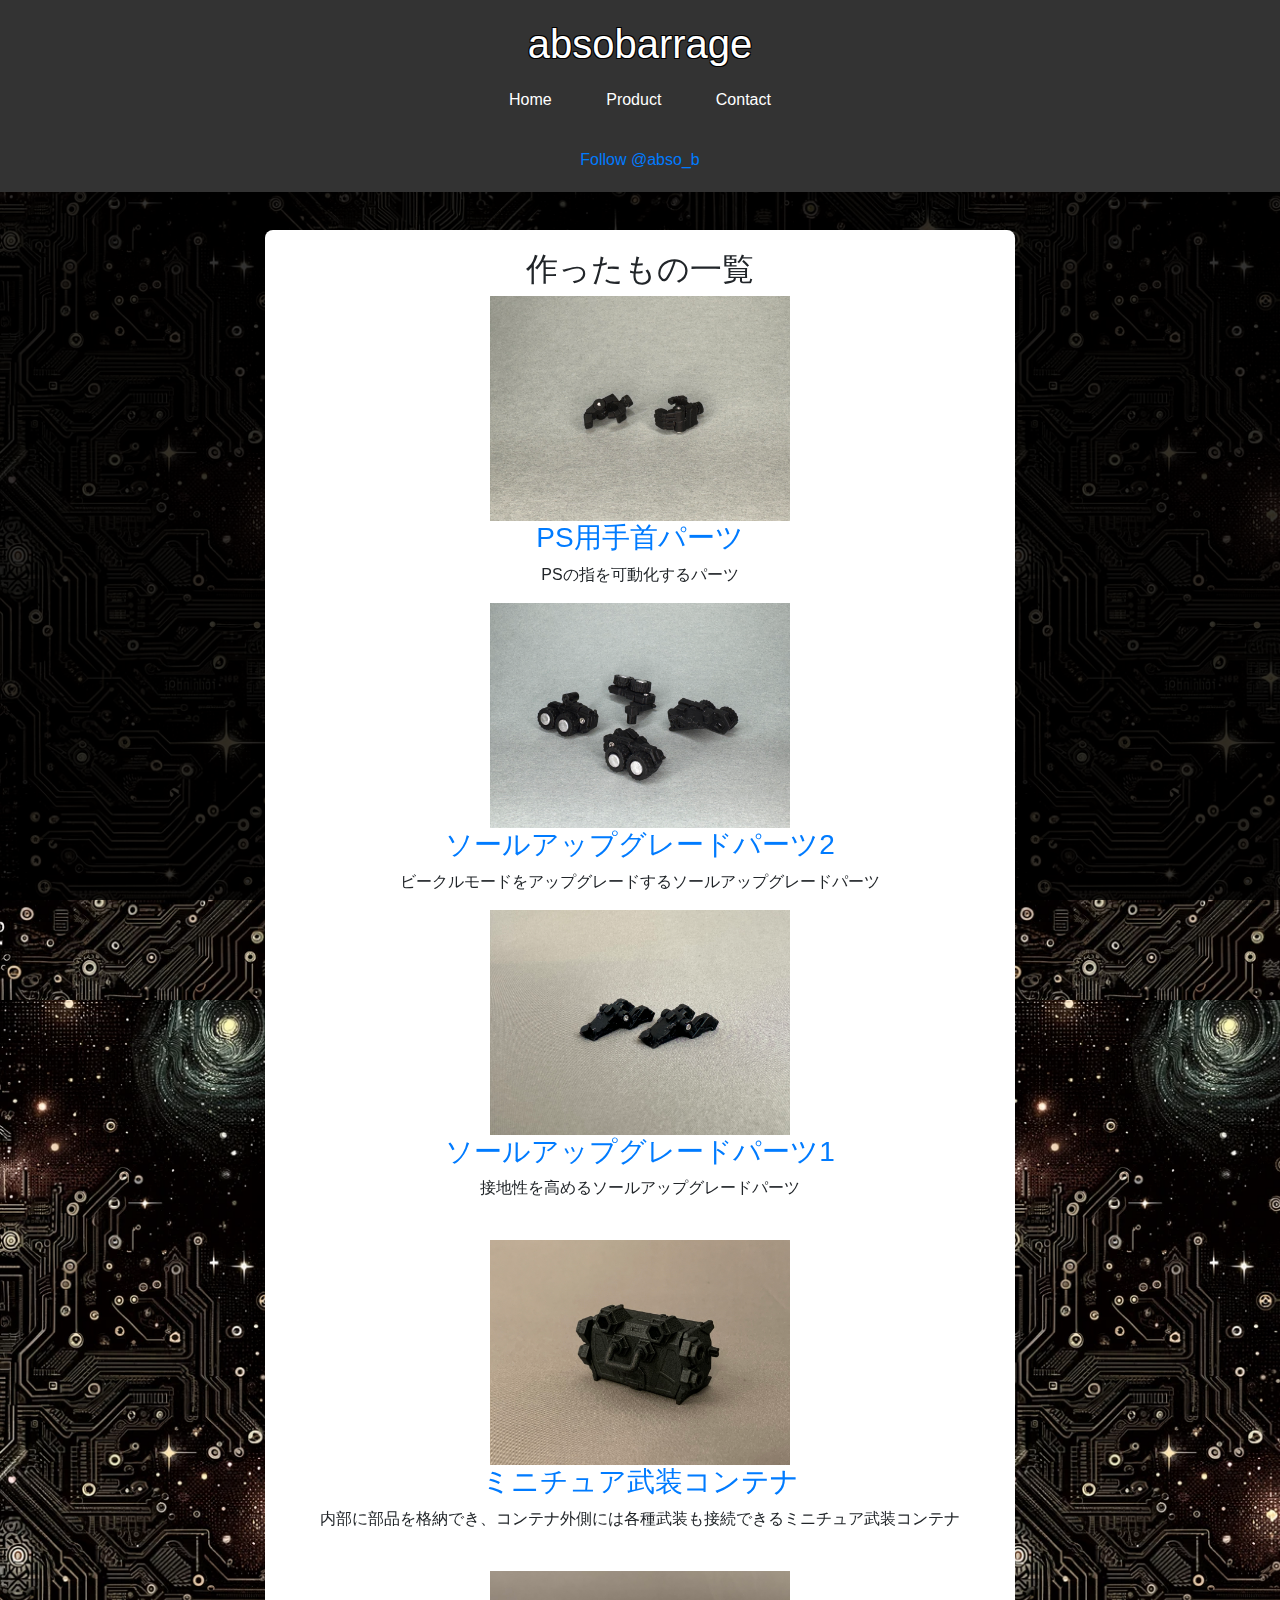
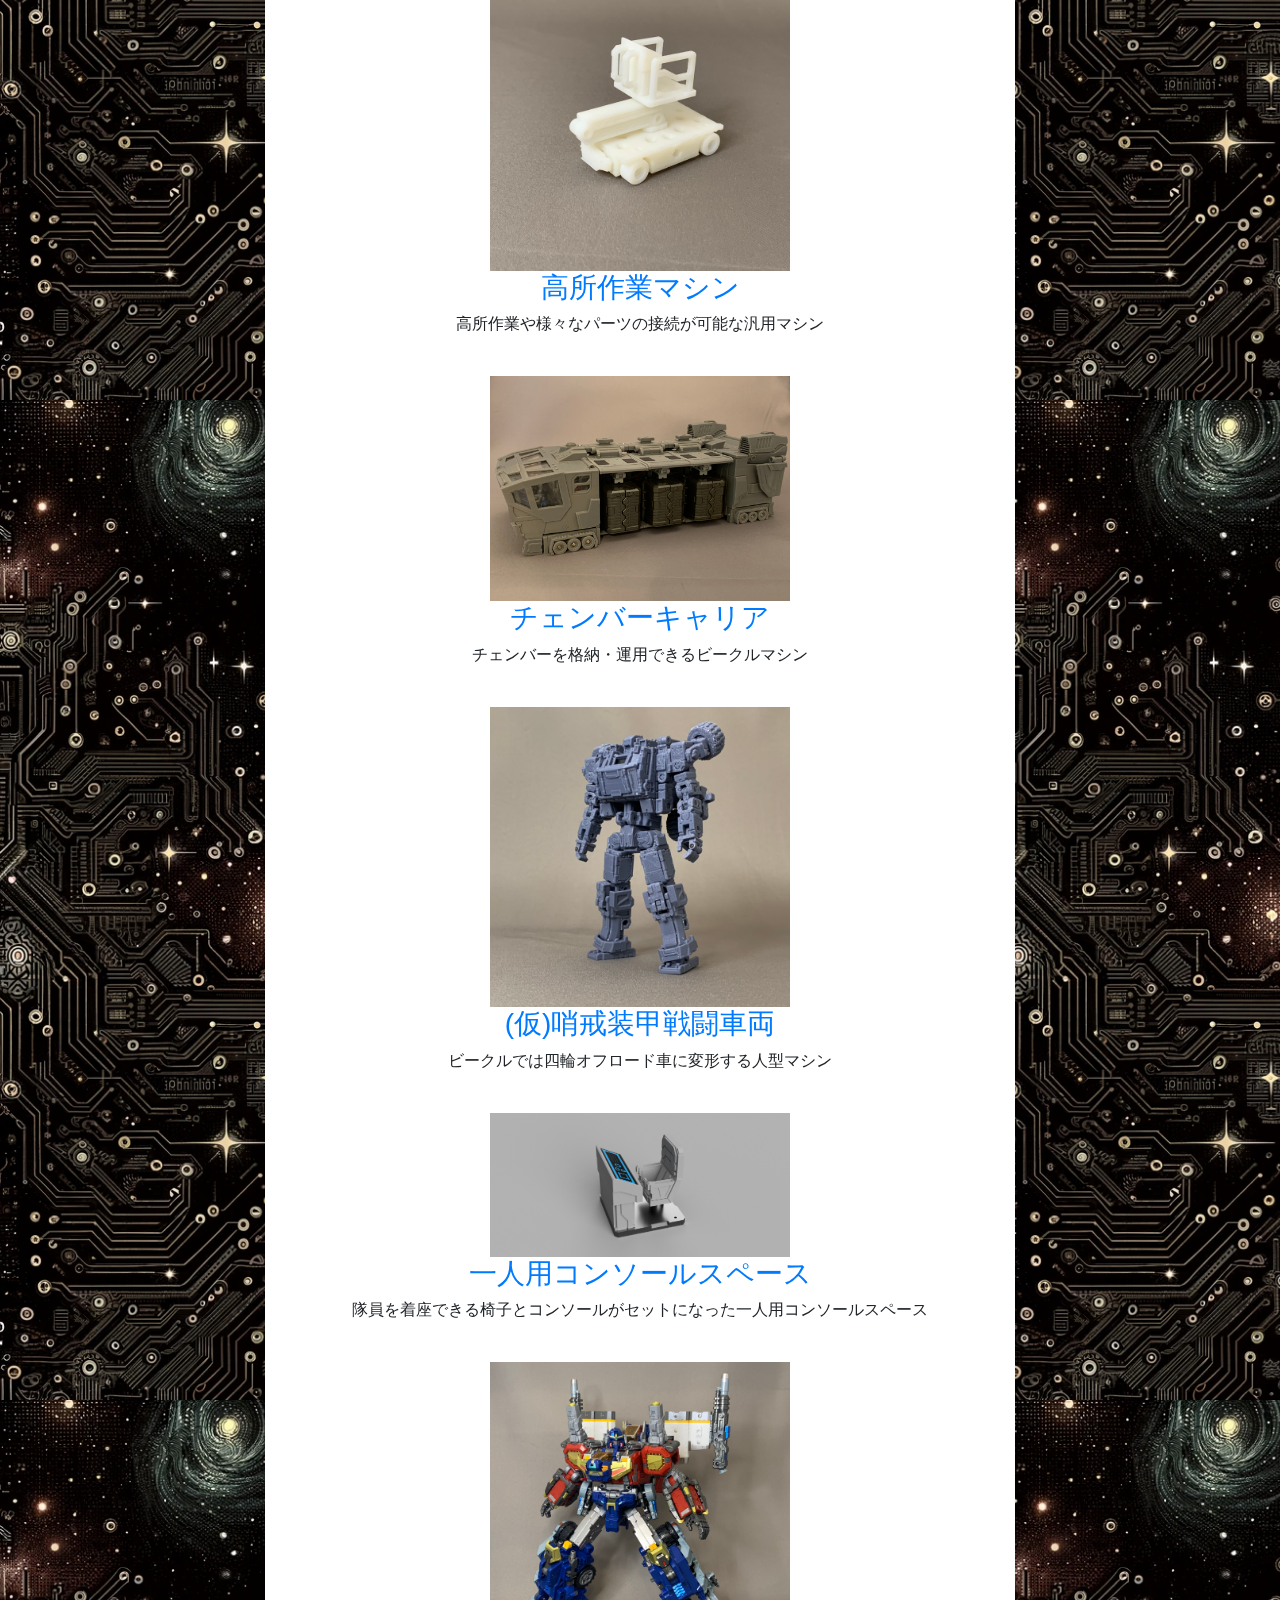
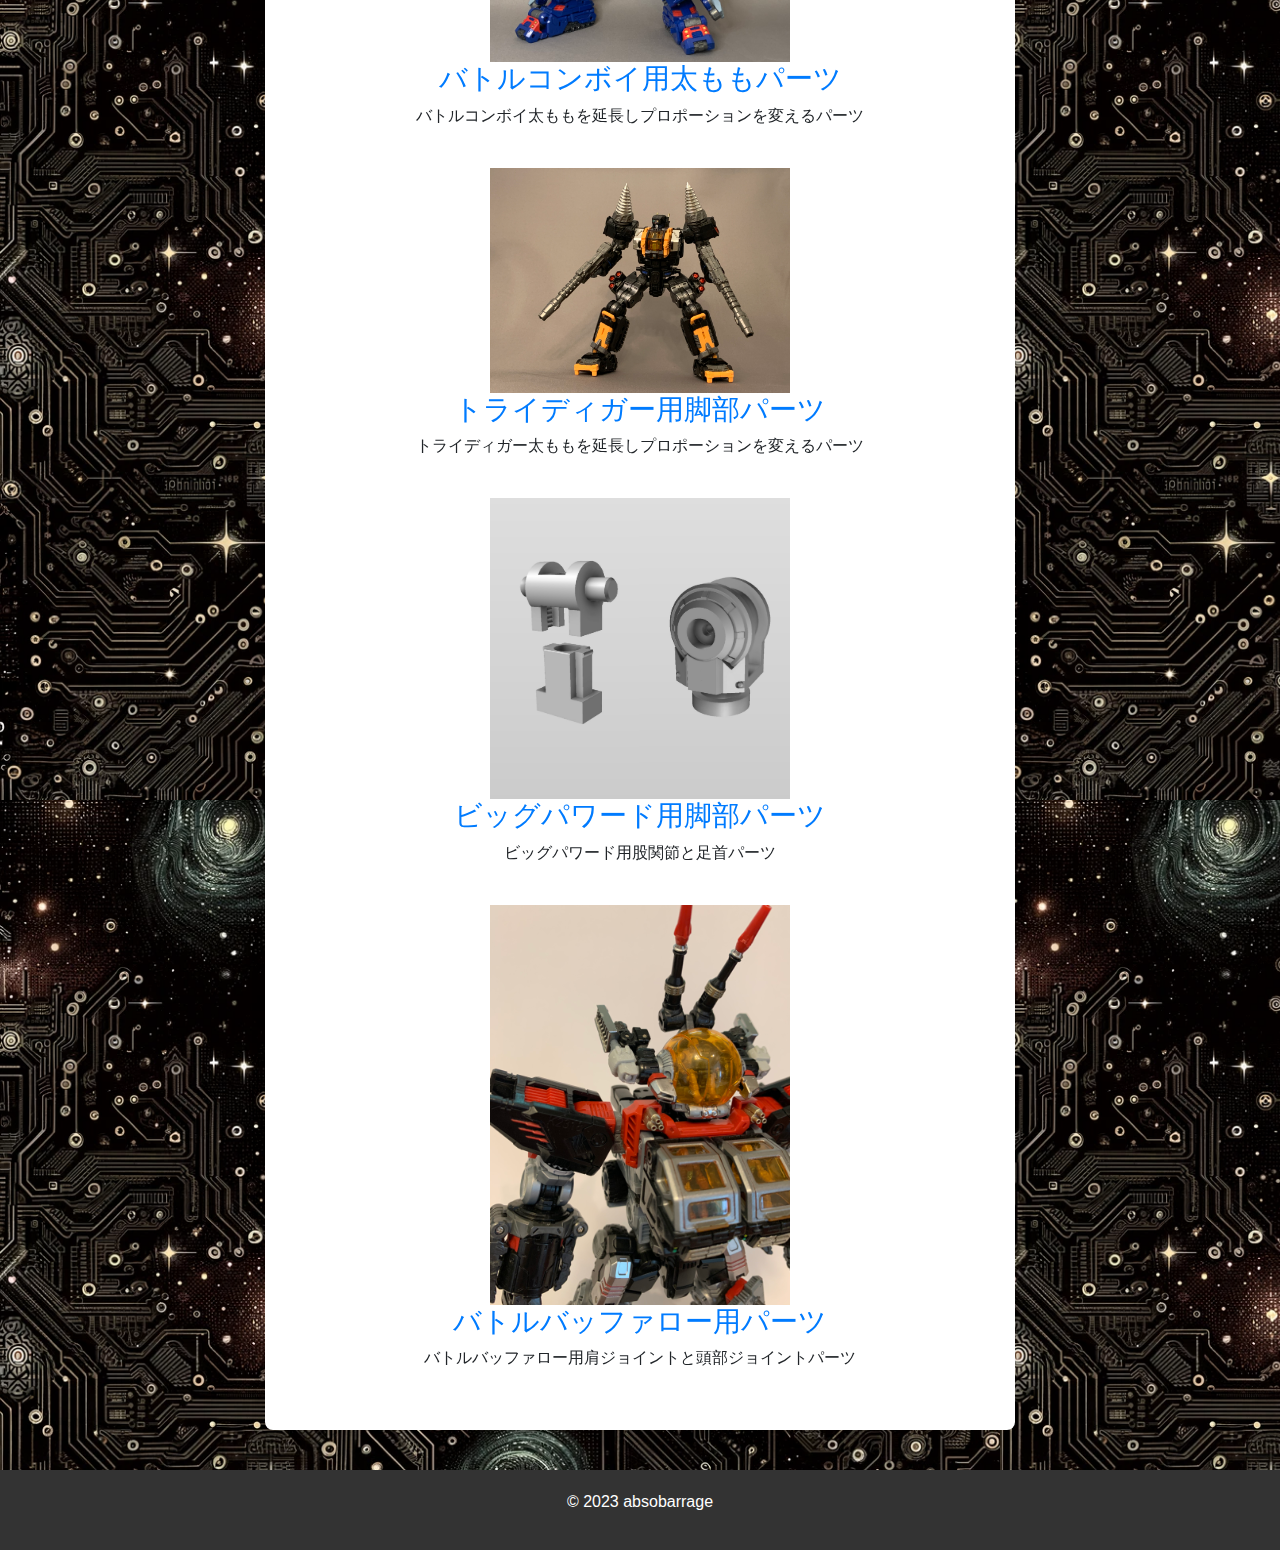
==== commit ff84f885: "Add files via upload" ====
--- a/portfolio.html
+++ b/portfolio.html
@@ -46,6 +46,15 @@
     <section class="portfolio-section">
         <h2>作ったもの一覧</h2>
 		<!--  -->
+		
+		<div class="portfolio-item">
+			<a href="work12.html">
+				<img src="portofolio_img/IMG_8497.JPG" alt="PS用手首パーツ" class="portfolio-image">
+				<h3>PS用手首パーツ</h3>
+			</a>
+			<p>PSの指を可動化するパーツ</p>
+		</div>
+		
 		<div class="portfolio-item">
 			<a href="work11.html">
 				<img src="portofolio_img/IMG_8519.JPG" alt="ソールアップグレードパーツ2" class="portfolio-image">
